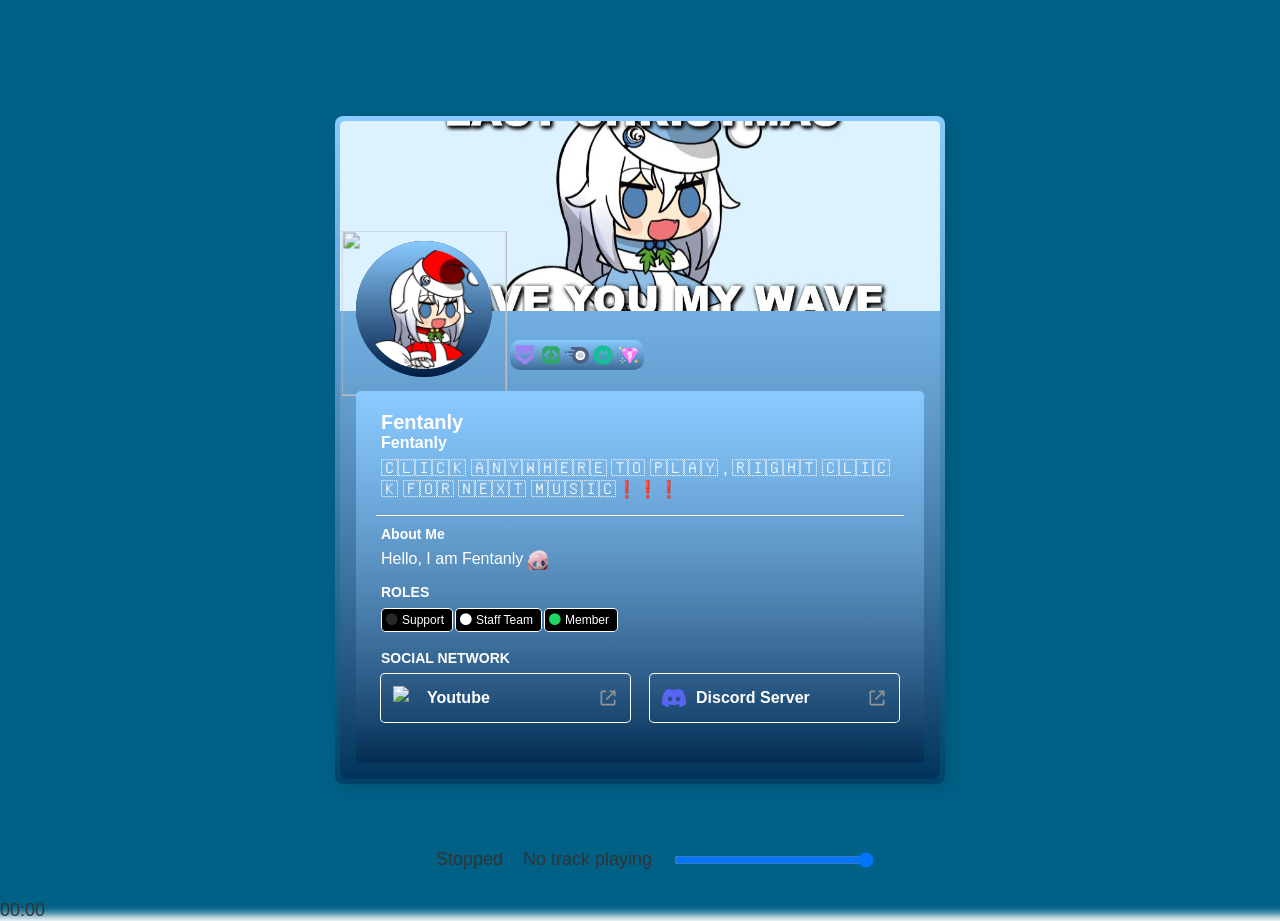
==== index.html @ b17c3940 "Update index.html" ====
<!DOCTYPE html>
<html lang="en">

<head>
    <meta charset="UTF-8">
    <meta name="viewport" content="width=device-width, initial-scale=1">
    <meta property="og:title" content="Profile Fentanly">
    <meta property="og:description" content="Fentanly">
    <meta property="og:image" content="https://cdn.discordapp.com/attachments/1157617984752328788/1186267633566367824/download.gif">
    <meta property="og:type" content="website">
    <meta property="og:site_name" content="Owner Source: @Fentanly">
    <meta property="twitter:title" content="Profile Fentanly">
    <meta property="twitter:image" content="https://cdn.discordapp.com/attachments/1157617984752328788/1186267633566367824/download.gif">
    <meta property="twitter:image:alt" content="Fentanly | Eclipse.wtf">
    <meta property="twitter:card" content="summary_large_image">
    <meta name="keywords" content="miyagawamizu, mizu, mizumiyagawa, miyagawa, miyagawa mizu">
    <meta name="language" content="English">
    <meta name="author" content="MiyagawaMizu">
    <meta name="view-transition" content="same-origin">
    <link rel="icon" href="./public/mahiro_flex.ico">
    <link rel="stylesheet" href="./styles/style.css">
    <link href="https://use.fontawesome.com/releases/v5.7.0/css/all.css" rel="stylesheet" crossorigin="">
    <title>Fentanyl</title>

    <style>
        html,
        body {
            cursor: url('./public/cursor.png'), auto;
            height: 100%;
            margin: 0;
        }

        body {
            margin: 0;
            overflow: hidden;
        }

        .click-effect {
            position: absolute;
            background-color: #000000;
            width: 30px;
            height: 30px;
            border-radius: 50%;
            animation: ripple 0.6s linear;
            transform: scale(0);
        }

        @keyframes ripple {
            to {
                transform: scale(4);
                opacity: 0;
            }
        }

        /* Text display and controls */
        .controls {
            position: fixed;
            bottom: 30px;
            left: 50%;
            transform: translateX(-50%);
            z-index: 100;
            display: flex;
            align-items: center;
            margin: 0 20px;
        }

        .status-text,
        .track-title {
            font-size: 18px;
            color: #333;
            margin-right: 20px;
        }

        /* Volume slider */
        .volume-control {
            width: 200px;
            margin-right: 10px;
        }
    </style>

    <script>
        // Disable right-click context menu
        document.addEventListener('contextmenu', function (e) {
            e.preventDefault();
        });

        // Disable access to developer tools
        document.onkeydown = function (e) {
            if (
                (e.ctrlKey && e.shiftKey && e.keyCode === 73) || // Ctrl+Shift+I
                (e.ctrlKey && e.shiftKey && e.keyCode === 67) || // Ctrl+Shift+C
                (e.ctrlKey && e.shiftKey && e.keyCode === 74) || // Ctrl+Shift+J
                (e.ctrlKey && e.keyCode === 85)                  // Ctrl+U
            ) {
                return false;
            }
        };
    </script>
</head>

<body>
    <div class="container">
        <div class="profile-border box-color">
            <div class="profile box-color">
                <div class="banner">
                    <img id="banner-image" src="./pngxxx/banner.png" alt="">
                </div>
                <div class="main-header">
                    <div class="image">
                        <div class="avatar">
                            <img class="box-color" id="avatar-image" alt="" aria-hidden="true" src="./pngxxx/avatar.jpg">
                            <img id="avatar-decoration" src="https://cdn.discordapp.com/avatar-decoration-presets/a_d1ea7b8650bf3d64a03304c2ceb7d089.png?size=80&passthrough=true" alt="">
                        </div>
                    </div>
                    <div class="badges box-color" id="badges">
                        <div class="badges-right">
                            <a class="tooltip" aria-label="HypeSquad Bravery">
                                <img alt=" " src="./badges/hypesquad-bravery.svg">
                            </a>
                            <a class="tooltip" id="Active Developer" aria-label="Active Developer">
                                <img alt=" " src="./badges/active-developer.svg">
                            </a>
                            <a class="tooltip" aria-label="Subscriber since Oct 4, 2024">
                                <img alt=" " src="./badges/nitro.svg">
                            </a>
                            <a class="tooltip" aria-label="Originally known as Fentanly#0">
                                <img alt=" " src="./badges/legacy-username.svg">
                            </a>
                            <a class="tooltip" aria-label="Boosted!">
                                <img alt=" " src="./badges/boost-24-month.svg">
                            </a>
                        </div>
                        <div class="badges-left"></div>
                    </div>
                </div>
                <div class="card box-color">
                    <div class="name-box">
                        <span class="display-name">Fentanly</span>
                        <span class="username">Fentanly</span>
                        <span class="pronouns">​🇨​​🇱​​🇮​​🇨​​🇰​ ​🇦​​🇳​​🇾​​🇼​​🇭​​🇪​​🇷​​🇪​ ​🇹​​🇴​ ​🇵​​🇱​​🇦​​🇾​ , ​🇷​​🇮​​🇬​​🇭​​🇹​ ​🇨​​🇱​​🇮​​🇨​​🇰​ ​🇫​​🇴​​🇷​ ​🇳​​🇪​​🇽​​🇹​ ​🇲​​🇺​​🇸​​🇮​​🇨​❗❗❗</span>
                        <div class="custom-status">
                            <img id="custom-status-emoji">
                            <p class="custom-status-text"></p>
                        </div>
                    </div>
                    <div class="body">
                        <div class="content">
                            <div class="about-section">
                                <div class="title-body">About Me</div>
                                <span class="About Me">
                                    Hello, I am Fentanly
                                    <div class="flag">
                                        <img src="./icons/Hitori_Gotou.png">
                                    </div>
                                </span>
                            </div>
                            <div class="title-body">ROLES</div>
                            <div class="roles-body">
                                <div class="rol pink">
                                    <i class="fas fa-circle"></i>
                                    <span>Support</span>
                                </div>
                                <div class="rol grey">
                                    <i class="fas fa-circle"></i>
                                    <span>Staff Team</span>
                                </div>
                                <div class="rol green">
                                    <i class="fas fa-circle"></i>
                                    <span>Member</span>
                                </div>
                            </div>
                            <div class="divider social-divider"></div>
                            <div class="title-body">SOCIAL NETWORK</div>
                            <div class="socials">
                                <div class="column">
                                    <a class="platform" href="#" rel="noreferrer noopener" target="" title="#">
                                        <img class="platform-icon" alt=" " aria-hidden="true" src="./icons/youtube.png">
                                        <div class="text-base platform-username">Youtube</div>
                                        <div>
                                            <img alt=" " id="link" aria-hidden="true" src="./icons/link.svg" class="connect">
                                        </div>
                                    </a>
                                </div>
                                <div class="column">
                                    <a class="platform" href="#" rel="noreferrer noopener" target="_blank" title="#">
                                        <img class="platform-icon" alt=" " aria-hidden="true" src="./platforms/discord.svg">
                                        <div class="text-base platform-username">Discord Server</div>
                                        <div>
                                            <img alt=" " id="link" aria-hidden="true" src="./icons/link.svg" class="connect">
                                        </div>
                                    </a>
                                </div>
                            </div>
                            <div class="chat-container">
                                <input type="text" id="message-input" placeholder="Message @Mizu">
                            </div>
                        </div>
                    </div>
                </div>
            </div>
        </div>
    </div>

    <div class="controls">
        <span class="status-text" id="status-text">Stopped</span>
        <span class="track-title" id="track-title">No track playing</span>
        <input type="range" id="volume-control" class="volume-control" min="0" max="1" step="0.01" value="1">
    </div>

    <div id="timer" class="status-text">00:00</div> <!-- Timer Display -->

    <script>
        // Initialize audio files with titles
        const tracks = [
            { file: './music/she wanted.mp3' }, // Next track
        ];

        let currentTrackIndex = 0; // Keep track of the current track
        let audio = new Audio(tracks[currentTrackIndex].file);
        audio.loop = true; // Set audio to loop

        // Update timer display every second
        setInterval(function () {
            if (!audio.paused) {
                let currentTime = Math.floor(audio.currentTime);
                let minutes = String(Math.floor(currentTime / 60)).padStart(2, '0');
                let seconds = String(currentTime % 60).padStart(2, '0');
                document.getElementById('timer').textContent = `${minutes}:${seconds}`;
            }
        }, 1000);

        // Click anywhere to play/pause functionality
        document.body.addEventListener('click', function () {
            if (audio.paused) {
                audio.play()
                    .then(() => {
                        document.getElementById('status-text').textContent = 'Playing'; // Update status text to "Playing"
                        document.getElementById('track-title').textContent = `Now Playing: ${tracks[currentTrackIndex].title}`; // Update track title
                        console.log('Audio playing'); // Log for confirmation
                    }).catch((error) => {
                        console.log("Audio playback failed:", error);
                    });
            } else {
                audio.pause();
                document.getElementById('status-text').textContent = 'Stopped'; // Update status text to "Stopped"
                document.getElementById('track-title').textContent = `No track playing`; // Reset track title
                console.log('Audio paused'); // Log for confirmation
            }
        });

        // Right-click to skip to the next track
        document.body.addEventListener('contextmenu', function (event) {
            event.preventDefault(); // Prevent the default context menu from appearing
            nextTrack();
        });

        function nextTrack() {
            currentTrackIndex = (currentTrackIndex + 1) % tracks.length; // Move to the next track
            audio.src = tracks[currentTrackIndex].file; // Change audio source to the next track
            audio.play(); // Play the new track
            document.getElementById('status-text').textContent = 'Playing'; // Update status text to "Playing"
            document.getElementById('track-title').textContent = `Now Playing: ${tracks[currentTrackIndex].title}`; // Update track title
            console.log('Next track playing:', tracks[currentTrackIndex].file);
        }

        // Volume control functionality
        document.getElementById('volume-control').addEventListener('input', function () {
            audio.volume = this.value; // Set audio volume based on range input
        });

        // Click effect for ripple animation (optional)
        document.body.addEventListener('click', function (event) {
            createRippleEffect(event);
        });

        function createRippleEffect(event) {
            const ripple = document.createElement('div');
            ripple.className = 'click-effect';

            const x = event.clientX;
            const y = event.clientY;

            ripple.style.left = `${x}px`;
            ripple.style.top = `${y}px`;

            document.body.appendChild(ripple);

            // Remove the ripple after the animation ends
            ripple.addEventListener('animationend', () => {
                ripple.remove();
            });
        }
    </script>

    <div id="extension-kjloo"></div>
</body>

</html>
---- styles/style.css ----
@import url(https://cdn.jsdelivr.net/gh/Overimagine1/old-discord-font/source.min.css);

* {
  font-family: "Whitney", sans-serif;
  transition: width 0.5s ease, height 0.5s ease;
}

:root {
  --primary-h-top: 0; /* black */
  --primary-s-top: 0%;
  --primary-l-top: 0%;
  --primary-h-bottom: 0; /* black */
  --primary-s-bottom: 0%;
  --primary-l-bottom: 0%;
  --text-color: #fff;
  --box-shadow-color: rgb(255, 255, 255);
}

/* ... (rest of the code remains the same) */


::-webkit-scrollbar {
  width: 0.3rem;
  height: auto;
  scrollbar-width: thin;
  /* scrollbar-gutter: unset; */
  border-radius: 50%;
}

::-webkit-scrollbar-track {
  background-color: transparent;
}

::-webkit-scrollbar-thumb {
  background-color: hsl(var(--primary-h-top), 45%, 50%, 0.1);
  border-radius: 10px;
}

/* Disable drag and drop on all elements */
* {
  -webkit-user-drag: none;
  -khtml-user-drag: none;
  -moz-user-drag: none;
  -o-user-drag: none;
}

html {
  scroll-behavior: smooth;
}

img {
  opacity: 0;
  animation: fadeIn 1s ease-in forwards;
}

.about-section a {
  color: #00aff4;
  text-decoration: none;
}

.about-section a:hover {
  text-decoration: underline;
}

body {
  padding: 0;
  margin: 0;
}

.box-color {
  background: linear-gradient(to bottom, hsl(207, 100%, 77%), hsla(214, 100%, 13%, 0.418));
}

.container {
  position: relative;
  display: flex;
  justify-content: center;
  align-items: center;
  width: 100%;
  height: 100vh;
}

.container::before {
  content: "";
  position: fixed;
  margin: -15px;
  top: 0;
  left: 0;
  right: 0;
  bottom: 0;
  background-image: url("https://i.pinimg.com/originals/8e/38/0b/8e380b220945d09c6faa0de34ccaf587.gif");
  background-repeat: no-repeat;
  z-index: -1;
  filter: blur(5px);
  /* make img darker */
  background-color: rgb(1, 96, 134);
  background-blend-mode: darken;
  /* end */
  background-size: cover;
  background-position: center;
}

.profile-border {
  box-shadow: 5px 5px 15px rgba(0, 0, 0, 0.1);
  padding: 5px;
  position: relative;
  display: flex;
  flex-direction: column;
  max-height: calc(100% - 100px);
  border-radius: 8px;
  margin: 0 auto;
}

.profile {
  z-index: 1;
  position: relative;
  display: flex;
  flex-direction: column;
  /* overflow-x: hidden; */
  --primary-s-top: 43%;
  --primary-l-top: 99%;
  --primary-s-bottom: 47%;
  --primary-l-bottom: 78%;
  width: 600px;
  max-height: calc(100vh - 100px);
  color: var(--text-color);
  border-radius: 8px;
  margin: 0 auto;
}

.profile .banner {
  width: 100%;
  height: 190px;
  border-top-left-radius: 5px;
  border-top-right-radius: 5px;
}

.profile .banner img {
  width: 100%;
  height: 100%;
  object-fit: cover;
  border-top-left-radius: 5px;
  border-top-right-radius: 5px;
}

.avatar {
  --primary-s-top: 42%;
  --primary-l-top: 95%;
  --primary-s-bottom: 44%;
  --primary-l-bottom: 94%;
  display: flex;
  align-items: center;
  justify-content: center;
  position: absolute;
  border-radius: 50%;
  top: 120px;
  left: 16px;
}

.avatar #avatar-image {
  width: 120px;
  height: 120px;
  border-radius: 50%;
  padding: 8px;
  background-color: hsl(216, 100%, 13%);
  --primary-s-top: 42%;
  --primary-l-top: 95%;
  --primary-s-bottom: 44%;
  --primary-l-bottom: 94%;
}

#avatar-decoration {
  width: 165px;
  height: 165px;
  position: absolute;
  top: 53%;
  left: 50%;
  transform: translate(-50%, -50%);
}

.status {
  max-width: 34px;
  max-height: 44px;
  -webkit-transform: translate(50%, 50%);
  transform: translate(50%, 50%);
  --primary-s-top: 41%;
  --primary-l-top: 97%;
  --primary-h-bottom: var(--primary-h-top);
  --primary-s-bottom: 41%;
  --primary-l-bottom: 97%;
  position: absolute;
  bottom: 14.64%;
  right: 14.64%;
  border-radius: 50%;
}

#status-image {
  width: 20px;
  height: 20px;
  padding: 7px;
  border-radius: 50%;
}

.badges {
  display: flex;
  flex-direction: row-reverse;
  width: fit-content;
  padding: 2px;
  --primary-s-top: 41%;
  --primary-l-top: 97%;
  --primary-h-bottom: var(--primary-h-top);
  --primary-s-bottom: 41%;
  --primary-l-bottom: 97%;
  border-radius: 10px;
  position: absolute;
  top: 219px;
  left: 170px;
}

.badges img {
  width: 26px;
  height: 26px;
}

.badges .badges-left {
  width: fit-content;
  height: 26px;
}

.badges .badges-left img {
  opacity: 100%;
  animation: none;
}

.badges .badges-right {
  display: flex;
  flex-direction: row;
  width: fit-content;
  height: 26px;
}

.tooltip {
  display: block;
  flex-direction: row;
  position: relative;
  width: 26px;
  height: 26px;
}

.tooltip:hover::after {
  content: attr(aria-label);
  position: absolute;
  top: -77px;
  left: 50%;
  transform: translateX(-50%);
  background-color: #111214;
  color: #fff;
  padding: 10px;
  border-radius: 5px;
}

.tooltip:hover::before {
  content: "";
  position: absolute;
  top: -19px;
  left: 50%;
  transform: translateX(-50%);
  border: 5px solid transparent;
  border-top-color: #111214;
}

.card {
  position: relative;
  margin: 80px 16px 16px;
  --primary-s-top: 45%;
  --primary-l-top: 94%;
  --primary-h-bottom: var(--primary-h-top);
  --primary-s-bottom: 45%;
  --primary-l-bottom: 94%;
  border-radius: 5px;
}

.name-box {
  width: fit-content;
  position: relative;
  display: flex;
  flex-direction: column;
  margin: 20px 20px 0px 20px;
  padding-left: 5px;
}

.display-name {
  font-size: 20px;
  color: var(--text-color);
  font-weight: bolder;
}

.username {
  color: var(--text-color);
  font-weight: 600;
  border-radius: 50%;
}

.pronouns {
  color: var(--text-color);
  font-weight: 400;
  font-size: 17px;
  margin: 7px 0px 5px 0px;
}

.custom-status {
  display: flex;
  width: fit-content;
  flex-direction: row;
  justify-items: center;
  align-items: center;
  padding: 0px 0px 10px 0px;
}

.custom-status img {
  width: fit-content;
  height: fit-content;
}

.custom-status .custom-status-text {
  margin: 0px;
  padding: 0px;
  align-items: center;
  display: flex;
  color: var(--text-color);
  font-weight: 400;
}

.about-me {
  overflow-wrap: break-word;
  font-size: 14px;
  line-height: 20px;
  color: var(--text-color);
  font-weight: 500;
}

.flag {
  display: inline-block;
  position: relative;
  width: 22px;
  height: 14px;
  /* margin-right: 22px; */
}

.flag img {
  position: absolute;
  width: 20px;
  height: 20px;
}

.divider {
  height: 0px;
  margin-top: 5px;
  margin-bottom: 0px;
  background-color: transparent;
}

.body {
  padding: 0 20px 16px 20px;
  max-height: calc(100vh - 530px);
}

.body .title-body {
  font-weight: 700;
  color: var(--text-color);
  font-size: 14px;
  line-height: 16px;
  margin-bottom: 8px;
}

.body .roles-body {
  margin-bottom: 10px;
}

.content {
  border-top: 1px solid var(--box-shadow-color);
  padding-top: 12px;
  overflow-x: hidden;
  position: relative;
  display: flex;
  flex-direction: column;
  max-height: calc(100vh - 530px);
  scroll-snap-type: y mandatory;
  -ms-overflow-style: none;
  scrollbar-width: none;
  padding: 5px;
}

.about-section {
  margin-bottom: 16px;
  margin-top: 5px;
}

.roles-body {
  -ms-flex-wrap: wrap;
  margin: 1px;
  flex-wrap: wrap;
  display: -webkit-box;
  display: -ms-flexbox;
  display: flex;
}

.roles-body .rol {
  border-radius: 4px;
  background: linear-gradient(to bottom, hsl(0deg 0% 0%), hsl(0deg 0% 0%));
  --primary-s-top: 45%;
  --primary-l-top: 96%;
  --primary-h-bottom: var(--primary-h-top);
  --primary-s-bottom: 45%;
  --primary-l-bottom: 96%;
  display: -webkit-box;
  display: -ms-flexbox;
  display: flex;
  -webkit-box-align: center;
  -ms-flex-align: center;
  align-items: center;
  margin: 0 4px 4px 0;
  padding: 4px;
  -webkit-box-sizing: border-box;
  box-sizing: border-box;
  height: 22px;
  font-size: 12px;
  font-weight: 500;
  box-shadow: 0 0 0 1px var(--box-shadow-color);
}

.roles-body .rol span {
  color: #ffffff;
  margin-left: 4px;
  margin-right: 4px;
}

.social-divider {
  margin-bottom: 0;
}

.socials {
  display: -webkit-box;
  display: -ms-flexbox;
  display: flex;
  -webkit-box-pack: justify;
  -ms-flex-pack: justify;
  justify-content: space-between;
}

.platform {
  width: 225px;
  display: -webkit-box;
  display: -ms-flexbox;
  display: flex;
  margin-bottom: 20px;
  padding: 12px;
  border-radius: 4px;
  -webkit-box-align: center;
  -ms-flex-align: center;
  align-items: center;
  box-shadow: 0 0 0 1px var(--box-shadow-color);
  text-decoration: none;
}

.platform-username {
  color: var(--text-color);
  font-size: 16px;
  font-weight: 600;
  margin-left: 10px;
  -webkit-box-flex: 1;
  -ms-flex-positive: 1;
  flex-grow: 1;
}

.platform::hover {
  text-decoration: none;
}

.platform-icon {
  width: 24px;
  height: 24px;
}

.connect {
  display: -webkit-box;
  display: -ms-flexbox;
  display: flex;
  width: 20px;
  height: 20px;
  -webkit-filter: invert(86%) sepia(5%) saturate(136%) hue-rotate(177deg) brightness(70%) contrast(70%);
  filter: invert(86%) sepia(5%) saturate(136%) hue-rotate(177deg) brightness(70%) contrast(70%);
}

.connect:hover {
  -webkit-filter: invert(100%) sepia(100%) saturate(0%) hue-rotate(288deg) brightness(0%) contrast(0%);
  filter: invert(100%) sepia(100%) saturate(0%) hue-rotate(288deg) brightness(0%) contrast(0%);
}

.softpink {
  color: #00d9ff;
}

.rosepink {
  color: #ffffff;
}

.green {
  color: #1ed760;
}

.blue {
  color: #ffffff;
}

.pink {
  color: #292828;
}

.chat-container {
  width: 494px;
  max-width: 514px;
  margin-top: 0px;
  margin-bottom: 10px;
  box-shadow: 0 0 0 1px var(--box-shadow-color);
  padding: 10px 10px 10px 10px;
  border-radius: 5px;
}

.chat-container {
  display: none !important;
}

#message-input {
  background-color: transparent;
  width: 100%;
  padding: 5px;
  border: none;
  outline: none;
  font-size: 16px;
  font-weight: 500;
}

@media (width <=640px) {
  .container::before {
    background-image: url("https://i.pinimg.com/originals/8e/38/0b/8e380b220945d09c6faa0de34ccaf587.gif");
    margin: -2px;
    filter: blur(2px);
    background-color: rgba(0, 0, 0, 0.5);
    background-blend-mode: darken;
  }

  .profile {
    width: 300px;
  }

  .profile .banner {
    height: 100px;
  }

  .badges {
    top: 120px;
    right: 16px;
    left: unset;
    flex-direction: row-reverse;
  }

  .avatar {
    top: 55px;
  }

  .avatar #avatar-image {
    width: 86px;
    height: 86px;
  }

  #avatar-decoration {
    width: 103px;
    height: 103px;
  }

  .name-box {
    width: 236px;
    margin: 16px 16px 10px 16px;
  }

  .body {
    padding: 0 16px 16px 16px;
  }

  .card {
    margin: 70px 16px 16px;
  }

  .socials {
    display: block;
  }

  .platform {
    width: 196px;
  }

  .chat-container {
    width: 200px;
  }
}

@keyframes fadeIn {
  0% {
    opacity: 0;
  }

  100% {
    opacity: 1;
  }
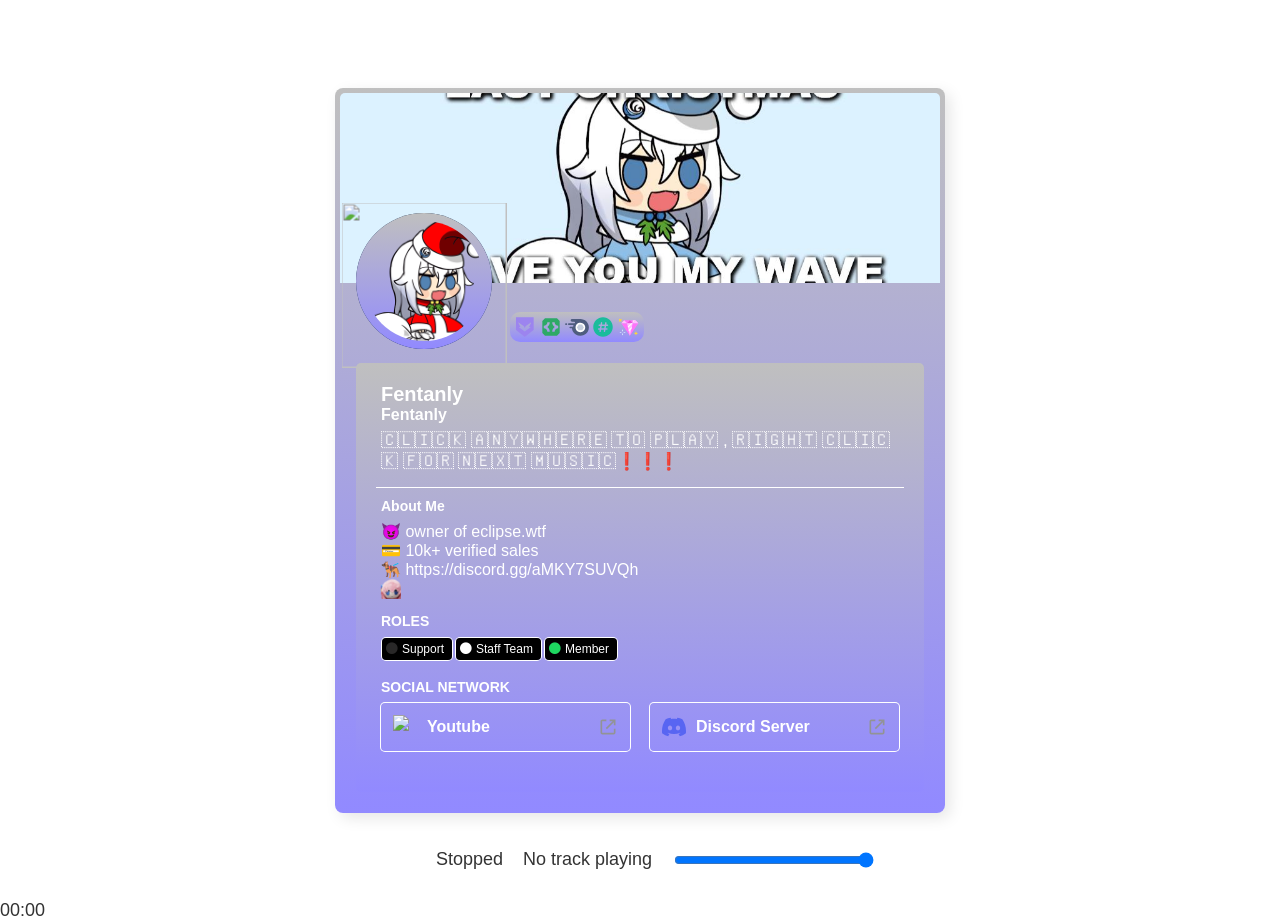
==== commit 74f2feb0: "Update index.html" ====
--- a/index.html
+++ b/index.html
@@ -148,7 +148,9 @@
                             <div class="about-section">
                                 <div class="title-body">About Me</div>
                                 <span class="About Me">
-                                    Hello, I am Fentanly
+                                    <div>😈 owner of eclipse.wtf</div>
+                                    <div>💳 10k+ verified sales</div>
+                                    <div>🐕‍🦺 https://discord.gg/aMKY7SUVQh</div>
                                     <div class="flag">
                                         <img src="./icons/Hitori_Gotou.png">
                                     </div>
--- a/styles/style.css
+++ b/styles/style.css
@@ -54,7 +54,7 @@
 }
 
 .about-section a {
-  color: #00aff4;
+  color: #7364d7;
   text-decoration: none;
 }
 
@@ -68,7 +68,7 @@
 }
 
 .box-color {
-  background: linear-gradient(to bottom, hsl(207, 100%, 77%), hsla(214, 100%, 13%, 0.418));
+  background: linear-gradient(to bottom, hsl(0, 0%, 75%), hsla(244, 100%, 77%));
 }
 
 .container {
@@ -93,7 +93,7 @@
   z-index: -1;
   filter: blur(5px);
   /* make img darker */
-  background-color: rgb(1, 96, 134);
+  background-color: rgb(#7364d7);
   background-blend-mode: darken;
   /* end */
   background-size: cover;
@@ -612,4 +612,4 @@
 
   100% {
     opacity: 1;
-  }+  }
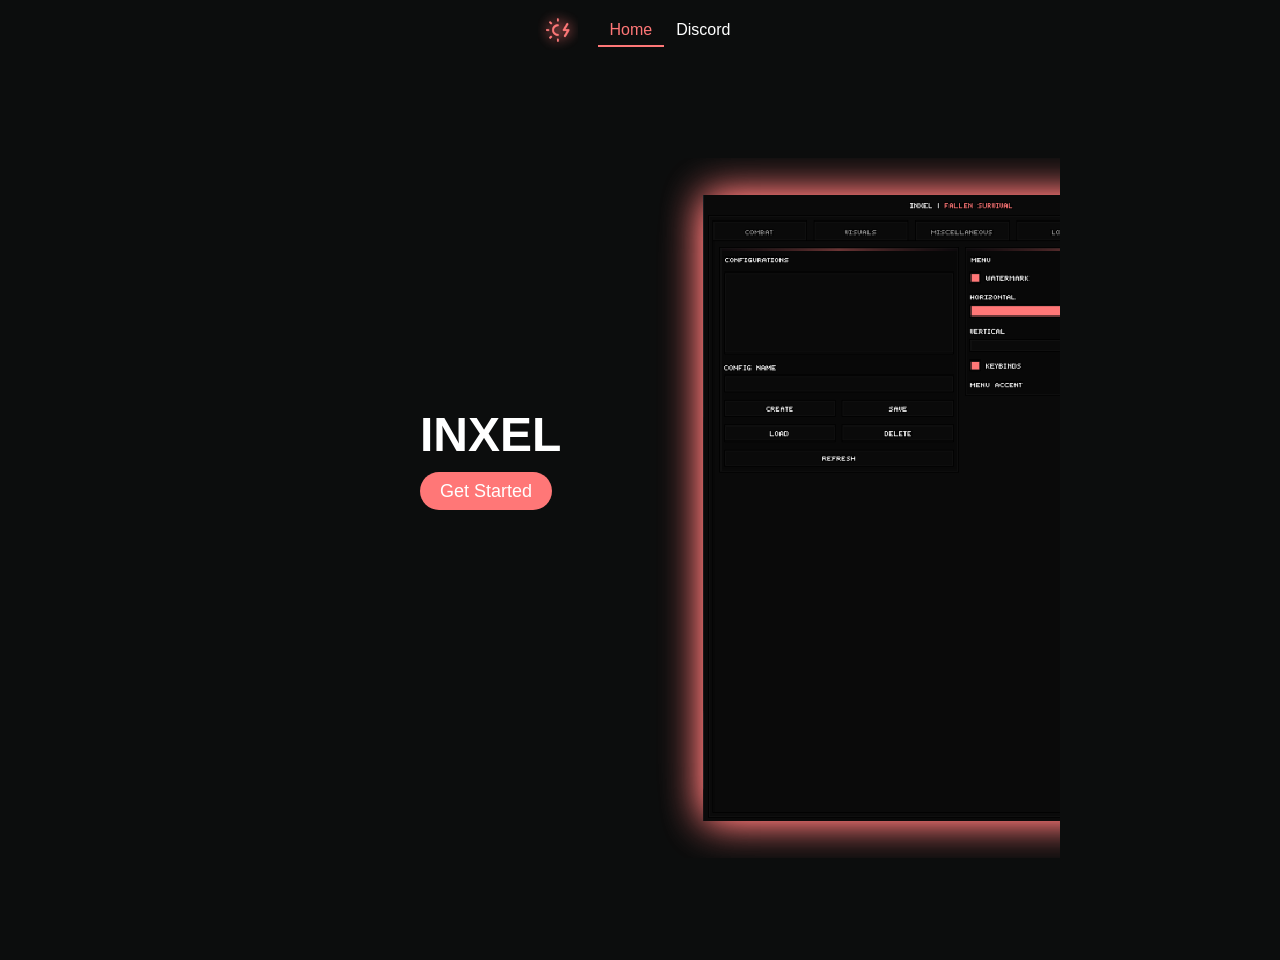
==== commit e6d4f4bc: "first commit" ====
--- a/index.html
+++ b/index.html
@@ -1,300 +1,27 @@
 <!DOCTYPE html>
 <html lang="en">
-
 <head>
     <meta charset="UTF-8">
-    <meta name="viewport" content="width=device-width, initial-scale=1">
-    <meta property="og:title" content="Profile Fentanly">
-    <meta property="og:description" content="Fentanly">
-    <meta property="og:image" content="https://cdn.discordapp.com/attachments/1157617984752328788/1186267633566367824/download.gif">
-    <meta property="og:type" content="website">
-    <meta property="og:site_name" content="Owner Source: @Fentanly">
-    <meta property="twitter:title" content="Profile Fentanly">
-    <meta property="twitter:image" content="https://cdn.discordapp.com/attachments/1157617984752328788/1186267633566367824/download.gif">
-    <meta property="twitter:image:alt" content="Fentanly | Eclipse.wtf">
-    <meta property="twitter:card" content="summary_large_image">
-    <meta name="keywords" content="miyagawamizu, mizu, mizumiyagawa, miyagawa, miyagawa mizu">
-    <meta name="language" content="English">
-    <meta name="author" content="MiyagawaMizu">
-    <meta name="view-transition" content="same-origin">
-    <link rel="icon" href="./public/mahiro_flex.ico">
-    <link rel="stylesheet" href="./styles/style.css">
-    <link href="https://use.fontawesome.com/releases/v5.7.0/css/all.css" rel="stylesheet" crossorigin="">
-    <title>Fentanyl</title>
-
-    <style>
-        html,
-        body {
-            cursor: url('./public/cursor.png'), auto;
-            height: 100%;
-            margin: 0;
-        }
-
-        body {
-            margin: 0;
-            overflow: hidden;
-        }
-
-        .click-effect {
-            position: absolute;
-            background-color: #000000;
-            width: 30px;
-            height: 30px;
-            border-radius: 50%;
-            animation: ripple 0.6s linear;
-            transform: scale(0);
-        }
-
-        @keyframes ripple {
-            to {
-                transform: scale(4);
-                opacity: 0;
-            }
-        }
-
-        /* Text display and controls */
-        .controls {
-            position: fixed;
-            bottom: 30px;
-            left: 50%;
-            transform: translateX(-50%);
-            z-index: 100;
-            display: flex;
-            align-items: center;
-            margin: 0 20px;
-        }
-
-        .status-text,
-        .track-title {
-            font-size: 18px;
-            color: #333;
-            margin-right: 20px;
-        }
-
-        /* Volume slider */
-        .volume-control {
-            width: 200px;
-            margin-right: 10px;
-        }
-    </style>
-
-    <script>
-        // Disable right-click context menu
-        document.addEventListener('contextmenu', function (e) {
-            e.preventDefault();
-        });
-
-        // Disable access to developer tools
-        document.onkeydown = function (e) {
-            if (
-                (e.ctrlKey && e.shiftKey && e.keyCode === 73) || // Ctrl+Shift+I
-                (e.ctrlKey && e.shiftKey && e.keyCode === 67) || // Ctrl+Shift+C
-                (e.ctrlKey && e.shiftKey && e.keyCode === 74) || // Ctrl+Shift+J
-                (e.ctrlKey && e.keyCode === 85)                  // Ctrl+U
-            ) {
-                return false;
-            }
-        };
-    </script>
+    <meta name="viewport" content="width=device-width, initial-scale=1.0">
+    <link rel="stylesheet" href="styles.css">
+    <title>inxel the future of cheating</title>
 </head>
-
 <body>
+    <div class="navbar">
+        <img src="logo.png" alt="Logo">
+        <a href="index.html" class="nav-link active">Home</a>
+        <a href="discord.html" class="nav-link">Discord</a>
+    </div>
     <div class="container">
-        <div class="profile-border box-color">
-            <div class="profile box-color">
-                <div class="banner">
-                    <img id="banner-image" src="./pngxxx/banner.png" alt="">
-                </div>
-                <div class="main-header">
-                    <div class="image">
-                        <div class="avatar">
-                            <img class="box-color" id="avatar-image" alt="" aria-hidden="true" src="./pngxxx/avatar.jpg">
-                            <img id="avatar-decoration" src="https://cdn.discordapp.com/avatar-decoration-presets/a_d1ea7b8650bf3d64a03304c2ceb7d089.png?size=80&passthrough=true" alt="">
-                        </div>
-                    </div>
-                    <div class="badges box-color" id="badges">
-                        <div class="badges-right">
-                            <a class="tooltip" aria-label="HypeSquad Bravery">
-                                <img alt=" " src="./badges/hypesquad-bravery.svg">
-                            </a>
-                            <a class="tooltip" id="Active Developer" aria-label="Active Developer">
-                                <img alt=" " src="./badges/active-developer.svg">
-                            </a>
-                            <a class="tooltip" aria-label="Subscriber since Oct 4, 2024">
-                                <img alt=" " src="./badges/nitro.svg">
-                            </a>
-                            <a class="tooltip" aria-label="Originally known as Fentanly#0">
-                                <img alt=" " src="./badges/legacy-username.svg">
-                            </a>
-                            <a class="tooltip" aria-label="Boosted!">
-                                <img alt=" " src="./badges/boost-24-month.svg">
-                            </a>
-                        </div>
-                        <div class="badges-left"></div>
-                    </div>
-                </div>
-                <div class="card box-color">
-                    <div class="name-box">
-                        <span class="display-name">Fentanly</span>
-                        <span class="username">Fentanly</span>
-                        <span class="pronouns">​🇨​​🇱​​🇮​​🇨​​🇰​ ​🇦​​🇳​​🇾​​🇼​​🇭​​🇪​​🇷​​🇪​ ​🇹​​🇴​ ​🇵​​🇱​​🇦​​🇾​ , ​🇷​​🇮​​🇬​​🇭​​🇹​ ​🇨​​🇱​​🇮​​🇨​​🇰​ ​🇫​​🇴​​🇷​ ​🇳​​🇪​​🇽​​🇹​ ​🇲​​🇺​​🇸​​🇮​​🇨​❗❗❗</span>
-                        <div class="custom-status">
-                            <img id="custom-status-emoji">
-                            <p class="custom-status-text"></p>
-                        </div>
-                    </div>
-                    <div class="body">
-                        <div class="content">
-                            <div class="about-section">
-                                <div class="title-body">About Me</div>
-                                <span class="About Me">
-                                    <div>😈 owner of eclipse.wtf</div>
-                                    <div>💳 10k+ verified sales</div>
-                                    <div>🐕‍🦺 https://discord.gg/aMKY7SUVQh</div>
-                                    <div class="flag">
-                                        <img src="./icons/Hitori_Gotou.png">
-                                    </div>
-                                </span>
-                            </div>
-                            <div class="title-body">ROLES</div>
-                            <div class="roles-body">
-                                <div class="rol pink">
-                                    <i class="fas fa-circle"></i>
-                                    <span>Support</span>
-                                </div>
-                                <div class="rol grey">
-                                    <i class="fas fa-circle"></i>
-                                    <span>Staff Team</span>
-                                </div>
-                                <div class="rol green">
-                                    <i class="fas fa-circle"></i>
-                                    <span>Member</span>
-                                </div>
-                            </div>
-                            <div class="divider social-divider"></div>
-                            <div class="title-body">SOCIAL NETWORK</div>
-                            <div class="socials">
-                                <div class="column">
-                                    <a class="platform" href="#" rel="noreferrer noopener" target="" title="#">
-                                        <img class="platform-icon" alt=" " aria-hidden="true" src="./icons/youtube.png">
-                                        <div class="text-base platform-username">Youtube</div>
-                                        <div>
-                                            <img alt=" " id="link" aria-hidden="true" src="./icons/link.svg" class="connect">
-                                        </div>
-                                    </a>
-                                </div>
-                                <div class="column">
-                                    <a class="platform" href="#" rel="noreferrer noopener" target="_blank" title="#">
-                                        <img class="platform-icon" alt=" " aria-hidden="true" src="./platforms/discord.svg">
-                                        <div class="text-base platform-username">Discord Server</div>
-                                        <div>
-                                            <img alt=" " id="link" aria-hidden="true" src="./icons/link.svg" class="connect">
-                                        </div>
-                                    </a>
-                                </div>
-                            </div>
-                            <div class="chat-container">
-                                <input type="text" id="message-input" placeholder="Message @Mizu">
-                            </div>
-                        </div>
-                    </div>
-                </div>
+        <div class="left-content">
+            <h1>INXEL</h1>
+            <a href="discord.html" class="main-button">Get Started</a>
+        </div>
+        <div class="right-content">
+            <div class="image-container">
+                <img src="menu.png" alt="Large Image">
             </div>
         </div>
     </div>
-
-    <div class="controls">
-        <span class="status-text" id="status-text">Stopped</span>
-        <span class="track-title" id="track-title">No track playing</span>
-        <input type="range" id="volume-control" class="volume-control" min="0" max="1" step="0.01" value="1">
-    </div>
-
-    <div id="timer" class="status-text">00:00</div> <!-- Timer Display -->
-
-    <script>
-        // Initialize audio files with titles
-        const tracks = [
-            { file: './music/she wanted.mp3' }, // Next track
-        ];
-
-        let currentTrackIndex = 0; // Keep track of the current track
-        let audio = new Audio(tracks[currentTrackIndex].file);
-        audio.loop = true; // Set audio to loop
-
-        // Update timer display every second
-        setInterval(function () {
-            if (!audio.paused) {
-                let currentTime = Math.floor(audio.currentTime);
-                let minutes = String(Math.floor(currentTime / 60)).padStart(2, '0');
-                let seconds = String(currentTime % 60).padStart(2, '0');
-                document.getElementById('timer').textContent = `${minutes}:${seconds}`;
-            }
-        }, 1000);
-
-        // Click anywhere to play/pause functionality
-        document.body.addEventListener('click', function () {
-            if (audio.paused) {
-                audio.play()
-                    .then(() => {
-                        document.getElementById('status-text').textContent = 'Playing'; // Update status text to "Playing"
-                        document.getElementById('track-title').textContent = `Now Playing: ${tracks[currentTrackIndex].title}`; // Update track title
-                        console.log('Audio playing'); // Log for confirmation
-                    }).catch((error) => {
-                        console.log("Audio playback failed:", error);
-                    });
-            } else {
-                audio.pause();
-                document.getElementById('status-text').textContent = 'Stopped'; // Update status text to "Stopped"
-                document.getElementById('track-title').textContent = `No track playing`; // Reset track title
-                console.log('Audio paused'); // Log for confirmation
-            }
-        });
-
-        // Right-click to skip to the next track
-        document.body.addEventListener('contextmenu', function (event) {
-            event.preventDefault(); // Prevent the default context menu from appearing
-            nextTrack();
-        });
-
-        function nextTrack() {
-            currentTrackIndex = (currentTrackIndex + 1) % tracks.length; // Move to the next track
-            audio.src = tracks[currentTrackIndex].file; // Change audio source to the next track
-            audio.play(); // Play the new track
-            document.getElementById('status-text').textContent = 'Playing'; // Update status text to "Playing"
-            document.getElementById('track-title').textContent = `Now Playing: ${tracks[currentTrackIndex].title}`; // Update track title
-            console.log('Next track playing:', tracks[currentTrackIndex].file);
-        }
-
-        // Volume control functionality
-        document.getElementById('volume-control').addEventListener('input', function () {
-            audio.volume = this.value; // Set audio volume based on range input
-        });
-
-        // Click effect for ripple animation (optional)
-        document.body.addEventListener('click', function (event) {
-            createRippleEffect(event);
-        });
-
-        function createRippleEffect(event) {
-            const ripple = document.createElement('div');
-            ripple.className = 'click-effect';
-
-            const x = event.clientX;
-            const y = event.clientY;
-
-            ripple.style.left = `${x}px`;
-            ripple.style.top = `${y}px`;
-
-            document.body.appendChild(ripple);
-
-            // Remove the ripple after the animation ends
-            ripple.addEventListener('animationend', () => {
-                ripple.remove();
-            });
-        }
-    </script>
-
-    <div id="extension-kjloo"></div>
 </body>
-
 </html>
--- a/styles.css
+++ b/styles.css
@@ -0,0 +1,143 @@
+body {
+    margin: 0;
+    font-family: Arial, sans-serif;
+    background-color: #0C0D0D;
+    height: 100vh;
+    overflow: hidden;
+}
+
+.navbar {
+    background-color: #0C0D0D;
+    overflow: hidden;
+    display: flex;
+    justify-content: center;
+    align-items: center;
+    padding: 10px 0;
+}
+
+.nav-link {
+    padding: 8px 12px;
+    background-color: transparent;
+    border: none;
+    color: white;
+    font-family: "Gotham Black", sans-serif;
+    font-size: 16px;
+    cursor: pointer;
+    transition: color 0.3s;
+    text-decoration: none; 
+    position: relative;
+}
+
+.nav-link::after {
+    content: "";
+    position: absolute;
+    width: 100%;
+    height: 2px; 
+    background-color: transparent; 
+    bottom: 0;
+    left: 0;
+    transform: scaleX(0); 
+    transform-origin: center;
+    transition: transform 0.3s, background-color 0.3s;
+}
+
+.nav-link:hover::after {
+    background-color: #424242; 
+    transform: scaleX(1);
+}
+
+.nav-link.active::after {
+    background-color: #ff7777; 
+    transform: scaleX(1);
+}
+
+.nav-link:hover {
+    color: #424242; 
+}
+
+.nav-link.active {
+    color: #ff7777;
+}
+
+.navbar img {
+    margin-right: 20px;
+    width: 40px;
+    height: 40px;
+}
+
+.navbar button {
+    padding: 8px 12px;
+    background-color: transparent;
+    border: none;
+    color: white;
+    font-family: "Gotham Black", sans-serif;
+    font-size: 16px;
+    cursor: pointer;
+    transition: color 0.3s;
+}
+
+.navbar button:hover {
+    color: #ff7777;
+}
+
+.container {
+    display: flex;
+    height: 100vh;
+    padding: 0 20px;
+}
+
+.left-content {
+    flex: 1;
+    display: flex;
+    flex-direction: column;
+    justify-content: flex-end; 
+    align-items: flex-start;
+}
+
+.left-content h1 {
+    margin-left: 400px;
+    font-family: "Gotham Black", sans-serif;
+    font-size: 48px;
+    color: #ffffff;
+    margin-top: 350px; 
+    margin-bottom: 10px;
+}
+
+.main-button {
+    margin-left: 400px;
+    margin-bottom: 450px;
+    padding: 10px 20px;
+    background-color: #ff7777;
+    color: white;
+    font-size: 18px;
+    cursor: pointer;
+    border-radius: 20px;
+    transition: background-color 0.3s, border-color 0.3s, transform 0.3s; 
+    text-decoration: none;
+    display: inline-block;
+    text-align: center;
+    line-height: 1;
+}
+
+.main-button:hover {
+    background-color: #ff7777;
+    transform: scale(1.05);
+}
+
+.right-content {
+    flex: 1;
+    display: flex;
+    justify-content: center;
+    align-items: center;
+    overflow: hidden;
+    margin-right: 200px;
+}
+
+.image-container {
+    transition: transform 0.3s, skewY 0.3s; 
+    max-width: 100%;
+}
+
+.image-container:hover {
+    transform: scale(1.05) skewY(-4deg);
+}
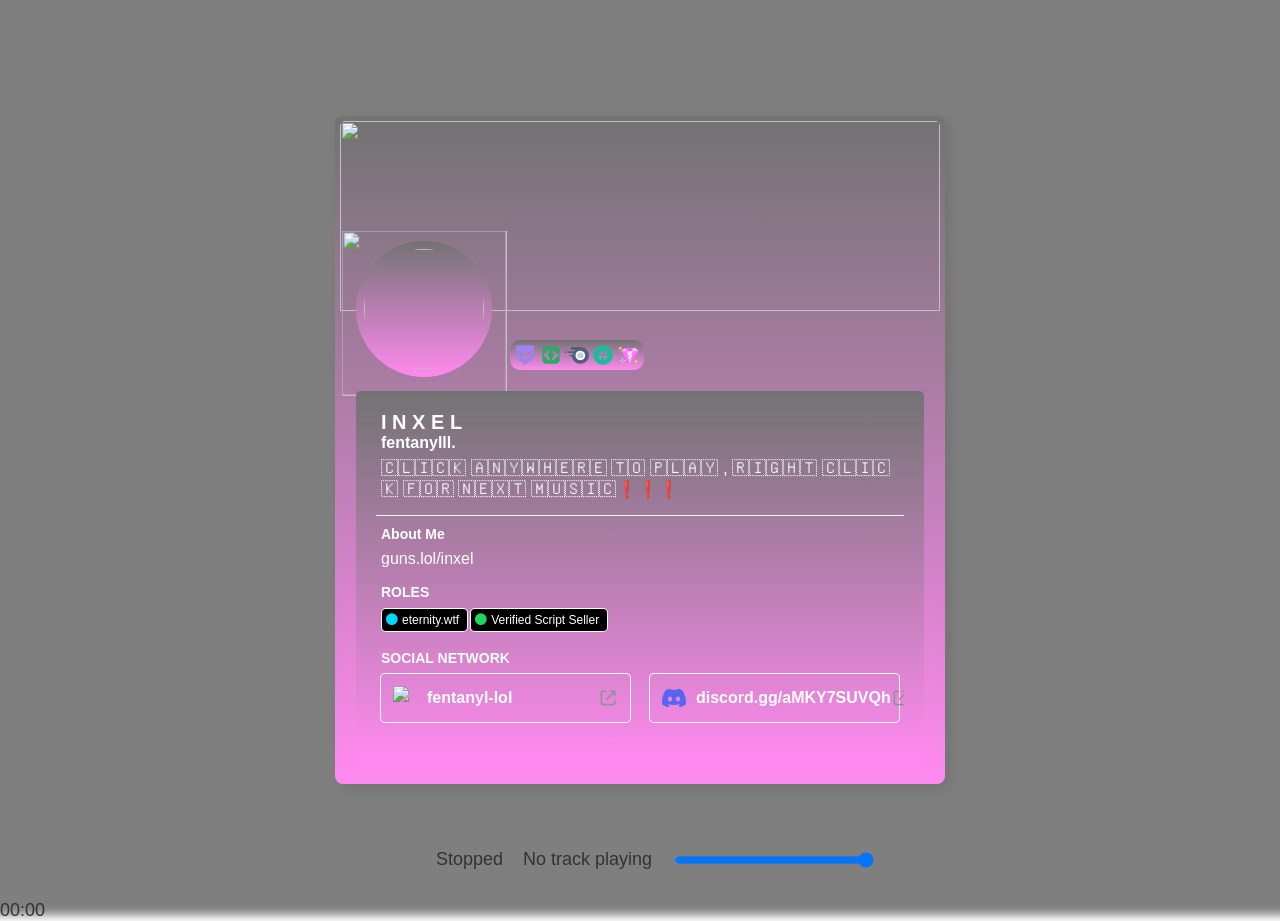
==== commit e67620f8: "first commit" ====
--- a/index.html
+++ b/index.html
@@ -1,27 +1,295 @@
 <!DOCTYPE html>
 <html lang="en">
+
 <head>
     <meta charset="UTF-8">
-    <meta name="viewport" content="width=device-width, initial-scale=1.0">
-    <link rel="stylesheet" href="styles.css">
-    <title>inxel the future of cheating</title>
+    <meta name="viewport" content="width=device-width, initial-scale=1">
+    <meta name="description" content="mizu.its.moe | mizu.is-a.dev">
+    <meta property="og:title" content="Profile OPPXi">
+    <meta property="og:description" content="OPPXI">
+    <meta property="og:image" content="https://cdn.discordapp.com/attachments/1157617984752328788/1186267633566367824/download.gif">
+    <meta property="og:type" content="website">
+    <meta property="og:site_name" content="Owner Source: @OPPXI">
+    <meta property="twitter:title" content="Profile OPPXI">
+    <meta property="twitter:description" content="mizu.its.moe | mizu.is-a.dev">
+    <meta property="twitter:image" content="https://cdn.discordapp.com/attachments/1157617984752328788/1186267633566367824/download.gif">
+    <meta property="twitter:image:alt" content="OPPXiProfile | SLK Community">
+    <meta property="twitter:card" content="summary_large_image">
+    <meta name="keywords" content="miyagawamizu, mizu, mizumiyagawa, miyagawa, miyagawa mizu">
+    <meta name="language" content="English">
+    <meta name="author" content="MiyagawaMizu">
+    <meta name="view-transition" content="same-origin">
+    <link rel="icon" href="./public/mahiro_flex.ico">
+    <link rel="stylesheet" href="./styles/style.css">
+    <link href="https://use.fontawesome.com/releases/v5.7.0/css/all.css" rel="stylesheet" crossorigin="">
+    <title>I N X E L</title>
+
+    <style>
+        html,
+        body {
+            cursor: url('./public/cursor.png'), auto;
+            height: 100%;
+            margin: 0;
+        }
+
+        body {
+            margin: 0;
+            overflow: hidden;
+        }
+
+        .click-effect {
+            position: absolute;
+            background-color: #000000;
+            width: 30px;
+            height: 30px;
+            border-radius: 50%;
+            animation: ripple 0.6s linear;
+            transform: scale(0);
+        }
+
+        @keyframes ripple {
+            to {
+                transform: scale(4);
+                opacity: 0;
+            }
+        }
+
+        /* Text display and controls */
+        .controls {
+            position: fixed;
+            bottom: 30px;
+            left: 50%;
+            transform: translateX(-50%);
+            z-index: 100;
+            display: flex;
+            align-items: center;
+            margin: 0 20px;
+        }
+
+        .status-text,
+        .track-title {
+            font-size: 18px;
+            color: #333;
+            margin-right: 20px;
+        }
+
+        /* Volume slider */
+        .volume-control {
+            width: 200px;
+            margin-right: 10px;
+        }
+    </style>
+
+    <script>
+        // Disable right-click context menu
+        document.addEventListener('contextmenu', function (e) {
+            e.preventDefault();
+        });
+
+        // Disable access to developer tools
+        document.onkeydown = function (e) {
+            if (
+                (e.ctrlKey && e.shiftKey && e.keyCode === 73) || // Ctrl+Shift+I
+                (e.ctrlKey && e.shiftKey && e.keyCode === 67) || // Ctrl+Shift+C
+                (e.ctrlKey && e.shiftKey && e.keyCode === 74) || // Ctrl+Shift+J
+                (e.ctrlKey && e.keyCode === 85)                  // Ctrl+U
+            ) {
+                return false;
+            }
+        };
+    </script>
 </head>
+
 <body>
-    <div class="navbar">
-        <img src="logo.png" alt="Logo">
-        <a href="index.html" class="nav-link active">Home</a>
-        <a href="discord.html" class="nav-link">Discord</a>
-    </div>
     <div class="container">
-        <div class="left-content">
-            <h1>INXEL</h1>
-            <a href="discord.html" class="main-button">Get Started</a>
-        </div>
-        <div class="right-content">
-            <div class="image-container">
-                <img src="menu.png" alt="Large Image">
+        <div class="profile-border box-color">
+            <div class="profile box-color">
+                <div class="banner">
+                    <img id="banner-image" src="./pngxxx/banner.gif" alt="">
+                </div>
+                <div class="main-header">
+                    <div class="image">
+                        <div class="avatar">
+                            <img class="box-color" id="avatar-image" alt="" aria-hidden="true" src="./pngxxx/avatar.gif">
+                            <img id="avatar-decoration" src="https://cdn.discordapp.com/avatar-decoration-presets/a_d1ea7b8650bf3d64a03304c2ceb7d089.png?size=80&passthrough=true" alt="">
+                        </div>
+                    </div>
+                    <div class="badges box-color" id="badges">
+                        <div class="badges-right">
+                            <a class="tooltip" aria-label="HypeSquad Bravery">
+                                <img alt=" " src="./badges/hypesquad-bravery.svg">
+                            </a>
+                            <a class="tooltip" id="Active Developer" aria-label="Active Developer">
+                                <img alt=" " src="./badges/active-developer.svg">
+                            </a>
+                            <a class="tooltip" aria-label="Subscriber since Oct 4, 2024">
+                                <img alt=" " src="./badges/nitro.svg">
+                            </a>
+                            <a class="tooltip" aria-label="Originally known as I N X E L#4013">
+                                <img alt=" " src="./badges/legacy-username.svg">
+                            </a>
+                            <a class="tooltip" aria-label="Boosted!">
+                                <img alt=" " src="./badges/boost-24-month.svg">
+                            </a>
+                        </div>
+                        <div class="badges-left"></div>
+                    </div>
+                </div>
+                <div class="card box-color">
+                    <div class="name-box">
+                        <span class="display-name">I N X E L</span>
+                        <span class="username">fentanylll.</span>
+                        <span class="pronouns">​🇨​​🇱​​🇮​​🇨​​🇰​ ​🇦​​🇳​​🇾​​🇼​​🇭​​🇪​​🇷​​🇪​ ​🇹​​🇴​ ​🇵​​🇱​​🇦​​🇾​ , ​🇷​​🇮​​🇬​​🇭​​🇹​ ​🇨​​🇱​​🇮​​🇨​​🇰​ ​🇫​​🇴​​🇷​ ​🇳​​🇪​​🇽​​🇹​ ​🇲​​🇺​​🇸​​🇮​​🇨​❗❗❗</span>
+                        <div class="custom-status">
+                            <img id="custom-status-emoji">
+                            <p class="custom-status-text"></p>
+                        </div>
+                    </div>
+                    <div class="body">
+                        <div class="content">
+                            <div class="about-section">
+                                <div class="title-body">About Me</div>
+                                <span class="About Me">
+                                    guns.lol/inxel
+                                    <div class="flag">
+                                    </div>
+                                </span>
+                            </div>
+                            <div class="title-body">ROLES</div>
+                            <div class="roles-body">
+                                <div class="rol softpink">
+                                    <i class="fas fa-circle"></i>
+                                    <span>eternity.wtf</span>
+                                </div>
+                                <div class="rol green">
+                                    <i class="fas fa-circle"></i>
+                                    <span>Verified Script Seller</span>
+                                </div>
+                            </div>
+                            <div class="divider social-divider"></div>
+                            <div class="title-body">SOCIAL NETWORK</div>
+                            <div class="socials">
+                                <div class="column">
+                                    <a class="platform" href="#" rel="noreferrer noopener" target="_blank" title="#">
+                                        <img class="platform-icon" alt=" " aria-hidden="true" src="./icons/youtube.png">
+                                        <div class="text-base platform-username">fentanyl-lol</div>
+                                        <div>
+                                            <img alt=" " id="link" aria-hidden="true" src="./icons/link.svg" class="connect">
+                                        </div>
+                                    </a>
+                                </div>
+                                <div class="column">
+                                    <a class="platform" href="#" rel="noreferrer noopener" target="_blank" title="#">
+                                        <img class="platform-icon" alt=" " aria-hidden="true" src="./platforms/discord.svg">
+                                        <div class="text-base platform-username">discord.gg/aMKY7SUVQh</div>
+                                        <div>
+                                            <img alt=" " id="link" aria-hidden="true" src="./icons/link.svg" class="connect">
+                                        </div>
+                                    </a>
+                                </div>
+                            </div>
+                            <div class="chat-container">
+                                <input type="text" id="message-input" placeholder="Message @Mizu">
+                            </div>
+                        </div>
+                    </div>
+                </div>
             </div>
         </div>
     </div>
+
+    <div class="controls">
+        <span class="status-text" id="status-text">Stopped</span>
+        <span class="track-title" id="track-title">No track playing</span>
+        <input type="range" id="volume-control" class="volume-control" min="0" max="1" step="0.01" value="1">
+    </div>
+
+    <div id="timer" class="status-text">00:00</div> <!-- Timer Display -->
+
+    <script>
+        // Initialize audio files with titles
+        const tracks = [
+            { file: './music/HowDeep.mp3', title: './music/HowDeep' }, // First track
+        ];
+
+        let currentTrackIndex = 0; // Keep track of the current track
+        let audio = new Audio(tracks[currentTrackIndex].file);
+        audio.loop = true; // Set audio to loop
+
+        // Update timer display every second
+        setInterval(function () {
+            if (!audio.paused) {
+                let currentTime = Math.floor(audio.currentTime);
+                let minutes = String(Math.floor(currentTime / 60)).padStart(2, '0');
+                let seconds = String(currentTime % 60).padStart(2, '0');
+                document.getElementById('timer').textContent = `${minutes}:${seconds}`;
+            }
+        }, 1000);
+
+        // Click anywhere to play/pause functionality
+        document.body.addEventListener('click', function () {
+            if (audio.paused) {
+                audio.play()
+                    .then(() => {
+                        document.getElementById('status-text').textContent = 'Playing'; // Update status text to "Playing"
+                        document.getElementById('track-title').textContent = `Now Playing: ${tracks[currentTrackIndex].title}`; // Update track title
+                        console.log('Audio playing'); // Log for confirmation
+                    }).catch((error) => {
+                        console.log("Audio playback failed:", error);
+                    });
+            } else {
+                audio.pause();
+                document.getElementById('status-text').textContent = 'Stopped'; // Update status text to "Stopped"
+                document.getElementById('track-title').textContent = `No track playing`; // Reset track title
+                console.log('Audio paused'); // Log for confirmation
+            }
+        });
+
+        // Right-click to skip to the next track
+        document.body.addEventListener('contextmenu', function (event) {
+            event.preventDefault(); // Prevent the default context menu from appearing
+            nextTrack();
+        });
+
+        function nextTrack() {
+            currentTrackIndex = (currentTrackIndex + 1) % tracks.length; // Move to the next track
+            audio.src = tracks[currentTrackIndex].file; // Change audio source to the next track
+            audio.play(); // Play the new track
+            document.getElementById('status-text').textContent = 'Playing'; // Update status text to "Playing"
+            document.getElementById('track-title').textContent = `Now Playing: ${tracks[currentTrackIndex].title}`; // Update track title
+            console.log('Next track playing:', tracks[currentTrackIndex].file);
+        }
+
+        // Volume control functionality
+        document.getElementById('volume-control').addEventListener('input', function () {
+            audio.volume = this.value; // Set audio volume based on range input
+        });
+
+        // Click effect for ripple animation (optional)
+        document.body.addEventListener('click', function (event) {
+            createRippleEffect(event);
+        });
+
+        function createRippleEffect(event) {
+            const ripple = document.createElement('div');
+            ripple.className = 'click-effect';
+
+            const x = event.clientX;
+            const y = event.clientY;
+
+            ripple.style.left = `${x}px`;
+            ripple.style.top = `${y}px`;
+
+            document.body.appendChild(ripple);
+
+            // Remove the ripple after the animation ends
+            ripple.addEventListener('animationend', () => {
+                ripple.remove();
+            });
+        }
+    </script>
+
+    <div id="extension-kjloo"></div>
 </body>
-</html>
+
+</html>
--- a/styles/style.css
+++ b/styles/style.css
@@ -0,0 +1,615 @@
+@import url(https://cdn.jsdelivr.net/gh/Overimagine1/old-discord-font/source.min.css);
+
+* {
+  font-family: "Whitney", sans-serif;
+  transition: width 0.5s ease, height 0.5s ease;
+}
+
+:root {
+  --primary-h-top: 0; /* black */
+  --primary-s-top: 0%;
+  --primary-l-top: 0%;
+  --primary-h-bottom: 0; /* black */
+  --primary-s-bottom: 0%;
+  --primary-l-bottom: 0%;
+  --text-color: #fff;
+  --box-shadow-color: rgb(255, 255, 255);
+}
+
+/* ... (rest of the code remains the same) */
+
+
+::-webkit-scrollbar {
+  width: 0.3rem;
+  height: auto;
+  scrollbar-width: thin;
+  /* scrollbar-gutter: unset; */
+  border-radius: 50%;
+}
+
+::-webkit-scrollbar-track {
+  background-color: transparent;
+}
+
+::-webkit-scrollbar-thumb {
+  background-color: hsl(var(--primary-h-top), 45%, 50%, 0.1);
+  border-radius: 10px;
+}
+
+/* Disable drag and drop on all elements */
+* {
+  -webkit-user-drag: none;
+  -khtml-user-drag: none;
+  -moz-user-drag: none;
+  -o-user-drag: none;
+}
+
+html {
+  scroll-behavior: smooth;
+}
+
+img {
+  opacity: 0;
+  animation: fadeIn 1s ease-in forwards;
+}
+
+.about-section a {
+  color: #00aff4;
+  text-decoration: none;
+}
+
+.about-section a:hover {
+  text-decoration: underline;
+}
+
+body {
+  padding: 0;
+  margin: 0;
+}
+
+.box-color {
+  background: linear-gradient(to bottom, hsl(0, 0%, 45%), hsl(308, 100%, 77%));
+}
+
+.container {
+  position: relative;
+  display: flex;
+  justify-content: center;
+  align-items: center;
+  width: 100%;
+  height: 100vh;
+}
+
+.container::before {
+  content: "";
+  position: fixed;
+  margin: -15px;
+  top: 0;
+  left: 0;
+  right: 0;
+  bottom: 0;
+  background-image: url("https://media.giphy.com/media/8l4mibEw0wQpCoGe6D/giphy.gif?cid=790b7611lb0ybjfxfpxj20s5acuhejb5eq91wovufuaokdjx&ep=v1_gifs_search&rid=giphy.gif&ct=g");
+  background-repeat: no-repeat;
+  z-index: -1;
+  filter: blur(5px);
+  /* make img darker */
+  background-color: rgba(0, 0, 0, 0.5);
+  background-blend-mode: darken;
+  /* end */
+  background-size: cover;
+  background-position: center;
+}
+
+.profile-border {
+  box-shadow: 5px 5px 15px rgba(0, 0, 0, 0.1);
+  padding: 5px;
+  position: relative;
+  display: flex;
+  flex-direction: column;
+  max-height: calc(100% - 100px);
+  border-radius: 8px;
+  margin: 0 auto;
+}
+
+.profile {
+  z-index: 1;
+  position: relative;
+  display: flex;
+  flex-direction: column;
+  /* overflow-x: hidden; */
+  --primary-s-top: 43%;
+  --primary-l-top: 99%;
+  --primary-s-bottom: 47%;
+  --primary-l-bottom: 78%;
+  width: 600px;
+  max-height: calc(100vh - 100px);
+  color: var(--text-color);
+  border-radius: 8px;
+  margin: 0 auto;
+}
+
+.profile .banner {
+  width: 100%;
+  height: 190px;
+  border-top-left-radius: 5px;
+  border-top-right-radius: 5px;
+}
+
+.profile .banner img {
+  width: 100%;
+  height: 100%;
+  object-fit: cover;
+  border-top-left-radius: 5px;
+  border-top-right-radius: 5px;
+}
+
+.avatar {
+  --primary-s-top: 42%;
+  --primary-l-top: 95%;
+  --primary-s-bottom: 44%;
+  --primary-l-bottom: 94%;
+  display: flex;
+  align-items: center;
+  justify-content: center;
+  position: absolute;
+  border-radius: 50%;
+  top: 120px;
+  left: 16px;
+}
+
+.avatar #avatar-image {
+  width: 120px;
+  height: 120px;
+  border-radius: 50%;
+  padding: 8px;
+  background-color: hsl(0, 100%, 50%);
+  --primary-s-top: 42%;
+  --primary-l-top: 95%;
+  --primary-s-bottom: 44%;
+  --primary-l-bottom: 94%;
+}
+
+#avatar-decoration {
+  width: 165px;
+  height: 165px;
+  position: absolute;
+  top: 53%;
+  left: 50%;
+  transform: translate(-50%, -50%);
+}
+
+.status {
+  max-width: 34px;
+  max-height: 44px;
+  -webkit-transform: translate(50%, 50%);
+  transform: translate(50%, 50%);
+  --primary-s-top: 41%;
+  --primary-l-top: 97%;
+  --primary-h-bottom: var(--primary-h-top);
+  --primary-s-bottom: 41%;
+  --primary-l-bottom: 97%;
+  position: absolute;
+  bottom: 14.64%;
+  right: 14.64%;
+  border-radius: 50%;
+}
+
+#status-image {
+  width: 20px;
+  height: 20px;
+  padding: 7px;
+  border-radius: 50%;
+}
+
+.badges {
+  display: flex;
+  flex-direction: row-reverse;
+  width: fit-content;
+  padding: 2px;
+  --primary-s-top: 41%;
+  --primary-l-top: 97%;
+  --primary-h-bottom: var(--primary-h-top);
+  --primary-s-bottom: 41%;
+  --primary-l-bottom: 97%;
+  border-radius: 10px;
+  position: absolute;
+  top: 219px;
+  left: 170px;
+}
+
+.badges img {
+  width: 26px;
+  height: 26px;
+}
+
+.badges .badges-left {
+  width: fit-content;
+  height: 26px;
+}
+
+.badges .badges-left img {
+  opacity: 100%;
+  animation: none;
+}
+
+.badges .badges-right {
+  display: flex;
+  flex-direction: row;
+  width: fit-content;
+  height: 26px;
+}
+
+.tooltip {
+  display: block;
+  flex-direction: row;
+  position: relative;
+  width: 26px;
+  height: 26px;
+}
+
+.tooltip:hover::after {
+  content: attr(aria-label);
+  position: absolute;
+  top: -77px;
+  left: 50%;
+  transform: translateX(-50%);
+  background-color: #111214;
+  color: #fff;
+  padding: 10px;
+  border-radius: 5px;
+}
+
+.tooltip:hover::before {
+  content: "";
+  position: absolute;
+  top: -19px;
+  left: 50%;
+  transform: translateX(-50%);
+  border: 5px solid transparent;
+  border-top-color: #111214;
+}
+
+.card {
+  position: relative;
+  margin: 80px 16px 16px;
+  --primary-s-top: 45%;
+  --primary-l-top: 94%;
+  --primary-h-bottom: var(--primary-h-top);
+  --primary-s-bottom: 45%;
+  --primary-l-bottom: 94%;
+  border-radius: 5px;
+}
+
+.name-box {
+  width: fit-content;
+  position: relative;
+  display: flex;
+  flex-direction: column;
+  margin: 20px 20px 0px 20px;
+  padding-left: 5px;
+}
+
+.display-name {
+  font-size: 20px;
+  color: var(--text-color);
+  font-weight: bolder;
+}
+
+.username {
+  color: var(--text-color);
+  font-weight: 600;
+  border-radius: 50%;
+}
+
+.pronouns {
+  color: var(--text-color);
+  font-weight: 400;
+  font-size: 17px;
+  margin: 7px 0px 5px 0px;
+}
+
+.custom-status {
+  display: flex;
+  width: fit-content;
+  flex-direction: row;
+  justify-items: center;
+  align-items: center;
+  padding: 0px 0px 10px 0px;
+}
+
+.custom-status img {
+  width: fit-content;
+  height: fit-content;
+}
+
+.custom-status .custom-status-text {
+  margin: 0px;
+  padding: 0px;
+  align-items: center;
+  display: flex;
+  color: var(--text-color);
+  font-weight: 400;
+}
+
+.about-me {
+  overflow-wrap: break-word;
+  font-size: 14px;
+  line-height: 20px;
+  color: var(--text-color);
+  font-weight: 500;
+}
+
+.flag {
+  display: inline-block;
+  position: relative;
+  width: 22px;
+  height: 14px;
+  /* margin-right: 22px; */
+}
+
+.flag img {
+  position: absolute;
+  width: 20px;
+  height: 20px;
+}
+
+.divider {
+  height: 0px;
+  margin-top: 5px;
+  margin-bottom: 0px;
+  background-color: transparent;
+}
+
+.body {
+  padding: 0 20px 16px 20px;
+  max-height: calc(100vh - 530px);
+}
+
+.body .title-body {
+  font-weight: 700;
+  color: var(--text-color);
+  font-size: 14px;
+  line-height: 16px;
+  margin-bottom: 8px;
+}
+
+.body .roles-body {
+  margin-bottom: 10px;
+}
+
+.content {
+  border-top: 1px solid var(--box-shadow-color);
+  padding-top: 12px;
+  overflow-x: hidden;
+  position: relative;
+  display: flex;
+  flex-direction: column;
+  max-height: calc(100vh - 530px);
+  scroll-snap-type: y mandatory;
+  -ms-overflow-style: none;
+  scrollbar-width: none;
+  padding: 5px;
+}
+
+.about-section {
+  margin-bottom: 16px;
+  margin-top: 5px;
+}
+
+.roles-body {
+  -ms-flex-wrap: wrap;
+  margin: 1px;
+  flex-wrap: wrap;
+  display: -webkit-box;
+  display: -ms-flexbox;
+  display: flex;
+}
+
+.roles-body .rol {
+  border-radius: 4px;
+  background: linear-gradient(to bottom, hsl(0deg 0% 0%), hsl(0deg 0% 0%));
+  --primary-s-top: 45%;
+  --primary-l-top: 96%;
+  --primary-h-bottom: var(--primary-h-top);
+  --primary-s-bottom: 45%;
+  --primary-l-bottom: 96%;
+  display: -webkit-box;
+  display: -ms-flexbox;
+  display: flex;
+  -webkit-box-align: center;
+  -ms-flex-align: center;
+  align-items: center;
+  margin: 0 4px 4px 0;
+  padding: 4px;
+  -webkit-box-sizing: border-box;
+  box-sizing: border-box;
+  height: 22px;
+  font-size: 12px;
+  font-weight: 500;
+  box-shadow: 0 0 0 1px var(--box-shadow-color);
+}
+
+.roles-body .rol span {
+  color: #ffffff;
+  margin-left: 4px;
+  margin-right: 4px;
+}
+
+.social-divider {
+  margin-bottom: 0;
+}
+
+.socials {
+  display: -webkit-box;
+  display: -ms-flexbox;
+  display: flex;
+  -webkit-box-pack: justify;
+  -ms-flex-pack: justify;
+  justify-content: space-between;
+}
+
+.platform {
+  width: 225px;
+  display: -webkit-box;
+  display: -ms-flexbox;
+  display: flex;
+  margin-bottom: 20px;
+  padding: 12px;
+  border-radius: 4px;
+  -webkit-box-align: center;
+  -ms-flex-align: center;
+  align-items: center;
+  box-shadow: 0 0 0 1px var(--box-shadow-color);
+  text-decoration: none;
+}
+
+.platform-username {
+  color: var(--text-color);
+  font-size: 16px;
+  font-weight: 600;
+  margin-left: 10px;
+  -webkit-box-flex: 1;
+  -ms-flex-positive: 1;
+  flex-grow: 1;
+}
+
+.platform::hover {
+  text-decoration: none;
+}
+
+.platform-icon {
+  width: 24px;
+  height: 24px;
+}
+
+.connect {
+  display: -webkit-box;
+  display: -ms-flexbox;
+  display: flex;
+  width: 20px;
+  height: 20px;
+  -webkit-filter: invert(86%) sepia(5%) saturate(136%) hue-rotate(177deg) brightness(70%) contrast(70%);
+  filter: invert(86%) sepia(5%) saturate(136%) hue-rotate(177deg) brightness(70%) contrast(70%);
+}
+
+.connect:hover {
+  -webkit-filter: invert(100%) sepia(100%) saturate(0%) hue-rotate(288deg) brightness(0%) contrast(0%);
+  filter: invert(100%) sepia(100%) saturate(0%) hue-rotate(288deg) brightness(0%) contrast(0%);
+}
+
+.softpink {
+  color: #00d9ff;
+}
+
+.rosepink {
+  color: #ffffff;
+}
+
+.green {
+  color: #1ed760;
+}
+
+.blue {
+  color: #ffffff;
+}
+
+.pink {
+  color: #292828;
+}
+
+.chat-container {
+  width: 494px;
+  max-width: 514px;
+  margin-top: 0px;
+  margin-bottom: 10px;
+  box-shadow: 0 0 0 1px var(--box-shadow-color);
+  padding: 10px 10px 10px 10px;
+  border-radius: 5px;
+}
+
+.chat-container {
+  display: none !important;
+}
+
+#message-input {
+  background-color: transparent;
+  width: 100%;
+  padding: 5px;
+  border: none;
+  outline: none;
+  font-size: 16px;
+  font-weight: 500;
+}
+
+@media (width <=640px) {
+  .container::before {
+    background-image: url("https://i.pinimg.com/originals/8e/38/0b/8e380b220945d09c6faa0de34ccaf587.gif");
+    margin: -2px;
+    filter: blur(2px);
+    background-color: rgba(0, 0, 0, 0.5);
+    background-blend-mode: darken;
+  }
+
+  .profile {
+    width: 300px;
+  }
+
+  .profile .banner {
+    height: 100px;
+  }
+
+  .badges {
+    top: 120px;
+    right: 16px;
+    left: unset;
+    flex-direction: row-reverse;
+  }
+
+  .avatar {
+    top: 55px;
+  }
+
+  .avatar #avatar-image {
+    width: 86px;
+    height: 86px;
+  }
+
+  #avatar-decoration {
+    width: 103px;
+    height: 103px;
+  }
+
+  .name-box {
+    width: 236px;
+    margin: 16px 16px 10px 16px;
+  }
+
+  .body {
+    padding: 0 16px 16px 16px;
+  }
+
+  .card {
+    margin: 70px 16px 16px;
+  }
+
+  .socials {
+    display: block;
+  }
+
+  .platform {
+    width: 196px;
+  }
+
+  .chat-container {
+    width: 200px;
+  }
+}
+
+@keyframes fadeIn {
+  0% {
+    opacity: 0;
+  }
+
+  100% {
+    opacity: 1;
+  }
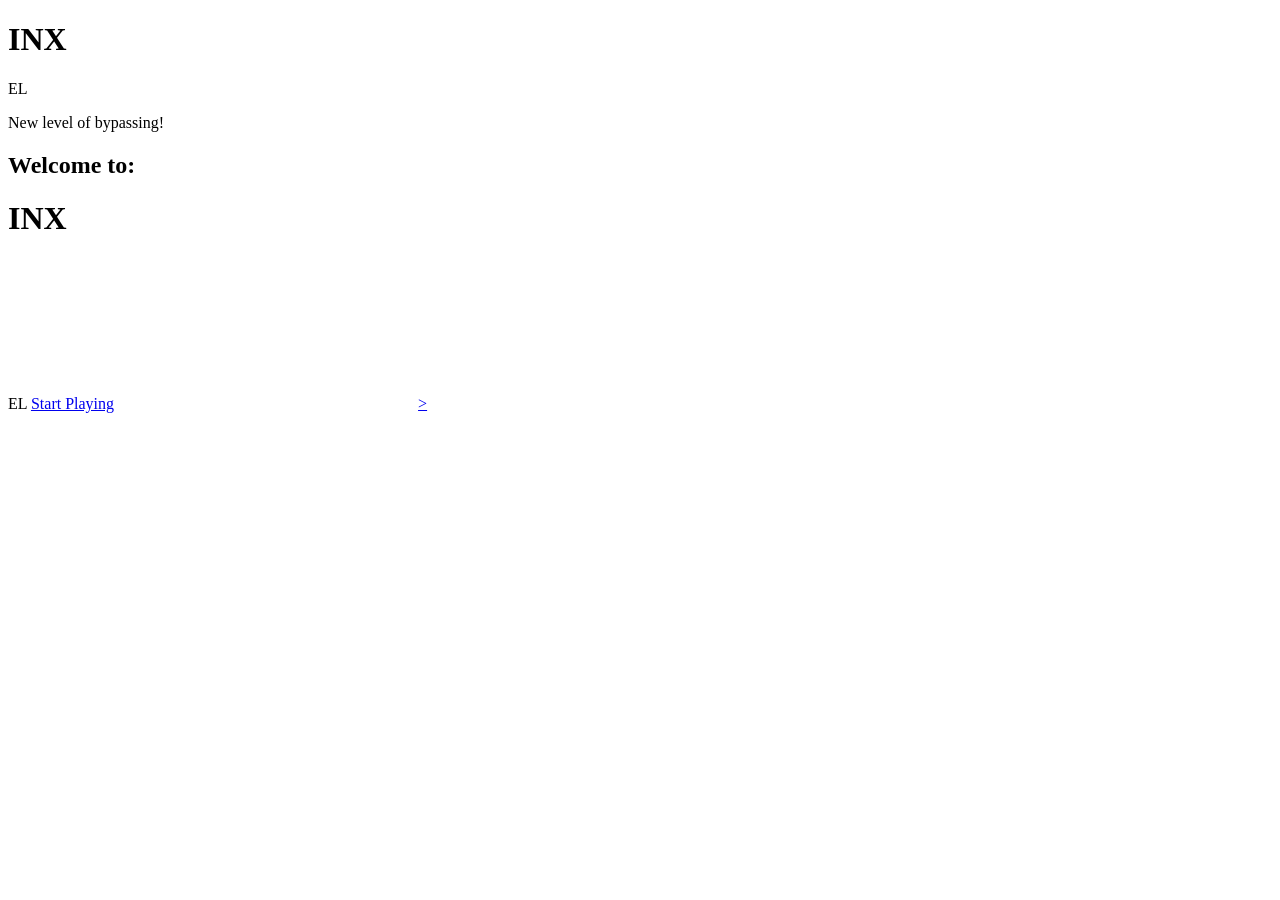
==== commit 359cb23b: "Update index.html" ====
--- a/index.html
+++ b/index.html
@@ -1,295 +1,25 @@
 <!DOCTYPE html>
 <html lang="en">
-
 <head>
     <meta charset="UTF-8">
-    <meta name="viewport" content="width=device-width, initial-scale=1">
-    <meta name="description" content="mizu.its.moe | mizu.is-a.dev">
-    <meta property="og:title" content="Profile OPPXi">
-    <meta property="og:description" content="OPPXI">
-    <meta property="og:image" content="https://cdn.discordapp.com/attachments/1157617984752328788/1186267633566367824/download.gif">
-    <meta property="og:type" content="website">
-    <meta property="og:site_name" content="Owner Source: @OPPXI">
-    <meta property="twitter:title" content="Profile OPPXI">
-    <meta property="twitter:description" content="mizu.its.moe | mizu.is-a.dev">
-    <meta property="twitter:image" content="https://cdn.discordapp.com/attachments/1157617984752328788/1186267633566367824/download.gif">
-    <meta property="twitter:image:alt" content="OPPXiProfile | SLK Community">
-    <meta property="twitter:card" content="summary_large_image">
-    <meta name="keywords" content="miyagawamizu, mizu, mizumiyagawa, miyagawa, miyagawa mizu">
-    <meta name="language" content="English">
-    <meta name="author" content="MiyagawaMizu">
-    <meta name="view-transition" content="same-origin">
-    <link rel="icon" href="./public/mahiro_flex.ico">
-    <link rel="stylesheet" href="./styles/style.css">
-    <link href="https://use.fontawesome.com/releases/v5.7.0/css/all.css" rel="stylesheet" crossorigin="">
-    <title>I N X E L</title>
+    <meta http-equiv="X-UA-Compatible" content="IE=edge">
+    <meta name="viewport" content="width=device-width, initial-scale=1.0">
+    <title>RAN</title>
+    <link rel="stylesheet" href="main.css">
+</head>
+<body>
+    <div id="loader">
+        <h1>I<span>N</span>X</h1></span>E</h1></span>L</h1>
+        <p>New level of bypassing!</p>
+        <div class="loader"></div>
+    </div>
+    <div class="content">
+        <h2>Welcome to:</h2>
+        <h1>I<span>N</span>X</h1></span>E</h1></span>L</h1>
+        <a href="games.html" class="start">Start Playing</a>
+        <a href="https://www.youtube.com" target="_blank" rel="noreferrer"><iframe src="https://www.youtube.com" frameborder="0"></iframe>></a>
+    </div>
+</body>
+</html>
 
-    <style>
-        html,
-        body {
-            cursor: url('./public/cursor.png'), auto;
-            height: 100%;
-            margin: 0;
-        }
-
-        body {
-            margin: 0;
-            overflow: hidden;
-        }
-
-        .click-effect {
-            position: absolute;
-            background-color: #000000;
-            width: 30px;
-            height: 30px;
-            border-radius: 50%;
-            animation: ripple 0.6s linear;
-            transform: scale(0);
-        }
-
-        @keyframes ripple {
-            to {
-                transform: scale(4);
-                opacity: 0;
-            }
-        }
-
-        /* Text display and controls */
-        .controls {
-            position: fixed;
-            bottom: 30px;
-            left: 50%;
-            transform: translateX(-50%);
-            z-index: 100;
-            display: flex;
-            align-items: center;
-            margin: 0 20px;
-        }
-
-        .status-text,
-        .track-title {
-            font-size: 18px;
-            color: #333;
-            margin-right: 20px;
-        }
-
-        /* Volume slider */
-        .volume-control {
-            width: 200px;
-            margin-right: 10px;
-        }
-    </style>
-
-    <script>
-        // Disable right-click context menu
-        document.addEventListener('contextmenu', function (e) {
-            e.preventDefault();
-        });
-
-        // Disable access to developer tools
-        document.onkeydown = function (e) {
-            if (
-                (e.ctrlKey && e.shiftKey && e.keyCode === 73) || // Ctrl+Shift+I
-                (e.ctrlKey && e.shiftKey && e.keyCode === 67) || // Ctrl+Shift+C
-                (e.ctrlKey && e.shiftKey && e.keyCode === 74) || // Ctrl+Shift+J
-                (e.ctrlKey && e.keyCode === 85)                  // Ctrl+U
-            ) {
-                return false;
-            }
-        };
-    </script>
-</head>
-
-<body>
-    <div class="container">
-        <div class="profile-border box-color">
-            <div class="profile box-color">
-                <div class="banner">
-                    <img id="banner-image" src="./pngxxx/banner.gif" alt="">
-                </div>
-                <div class="main-header">
-                    <div class="image">
-                        <div class="avatar">
-                            <img class="box-color" id="avatar-image" alt="" aria-hidden="true" src="./pngxxx/avatar.gif">
-                            <img id="avatar-decoration" src="https://cdn.discordapp.com/avatar-decoration-presets/a_d1ea7b8650bf3d64a03304c2ceb7d089.png?size=80&passthrough=true" alt="">
-                        </div>
-                    </div>
-                    <div class="badges box-color" id="badges">
-                        <div class="badges-right">
-                            <a class="tooltip" aria-label="HypeSquad Bravery">
-                                <img alt=" " src="./badges/hypesquad-bravery.svg">
-                            </a>
-                            <a class="tooltip" id="Active Developer" aria-label="Active Developer">
-                                <img alt=" " src="./badges/active-developer.svg">
-                            </a>
-                            <a class="tooltip" aria-label="Subscriber since Oct 4, 2024">
-                                <img alt=" " src="./badges/nitro.svg">
-                            </a>
-                            <a class="tooltip" aria-label="Originally known as I N X E L#4013">
-                                <img alt=" " src="./badges/legacy-username.svg">
-                            </a>
-                            <a class="tooltip" aria-label="Boosted!">
-                                <img alt=" " src="./badges/boost-24-month.svg">
-                            </a>
-                        </div>
-                        <div class="badges-left"></div>
-                    </div>
-                </div>
-                <div class="card box-color">
-                    <div class="name-box">
-                        <span class="display-name">I N X E L</span>
-                        <span class="username">fentanylll.</span>
-                        <span class="pronouns">​🇨​​🇱​​🇮​​🇨​​🇰​ ​🇦​​🇳​​🇾​​🇼​​🇭​​🇪​​🇷​​🇪​ ​🇹​​🇴​ ​🇵​​🇱​​🇦​​🇾​ , ​🇷​​🇮​​🇬​​🇭​​🇹​ ​🇨​​🇱​​🇮​​🇨​​🇰​ ​🇫​​🇴​​🇷​ ​🇳​​🇪​​🇽​​🇹​ ​🇲​​🇺​​🇸​​🇮​​🇨​❗❗❗</span>
-                        <div class="custom-status">
-                            <img id="custom-status-emoji">
-                            <p class="custom-status-text"></p>
-                        </div>
-                    </div>
-                    <div class="body">
-                        <div class="content">
-                            <div class="about-section">
-                                <div class="title-body">About Me</div>
-                                <span class="About Me">
-                                    guns.lol/inxel
-                                    <div class="flag">
-                                    </div>
-                                </span>
-                            </div>
-                            <div class="title-body">ROLES</div>
-                            <div class="roles-body">
-                                <div class="rol softpink">
-                                    <i class="fas fa-circle"></i>
-                                    <span>eternity.wtf</span>
-                                </div>
-                                <div class="rol green">
-                                    <i class="fas fa-circle"></i>
-                                    <span>Verified Script Seller</span>
-                                </div>
-                            </div>
-                            <div class="divider social-divider"></div>
-                            <div class="title-body">SOCIAL NETWORK</div>
-                            <div class="socials">
-                                <div class="column">
-                                    <a class="platform" href="#" rel="noreferrer noopener" target="_blank" title="#">
-                                        <img class="platform-icon" alt=" " aria-hidden="true" src="./icons/youtube.png">
-                                        <div class="text-base platform-username">fentanyl-lol</div>
-                                        <div>
-                                            <img alt=" " id="link" aria-hidden="true" src="./icons/link.svg" class="connect">
-                                        </div>
-                                    </a>
-                                </div>
-                                <div class="column">
-                                    <a class="platform" href="#" rel="noreferrer noopener" target="_blank" title="#">
-                                        <img class="platform-icon" alt=" " aria-hidden="true" src="./platforms/discord.svg">
-                                        <div class="text-base platform-username">discord.gg/aMKY7SUVQh</div>
-                                        <div>
-                                            <img alt=" " id="link" aria-hidden="true" src="./icons/link.svg" class="connect">
-                                        </div>
-                                    </a>
-                                </div>
-                            </div>
-                            <div class="chat-container">
-                                <input type="text" id="message-input" placeholder="Message @Mizu">
-                            </div>
-                        </div>
-                    </div>
-                </div>
-            </div>
-        </div>
-    </div>
-
-    <div class="controls">
-        <span class="status-text" id="status-text">Stopped</span>
-        <span class="track-title" id="track-title">No track playing</span>
-        <input type="range" id="volume-control" class="volume-control" min="0" max="1" step="0.01" value="1">
-    </div>
-
-    <div id="timer" class="status-text">00:00</div> <!-- Timer Display -->
-
-    <script>
-        // Initialize audio files with titles
-        const tracks = [
-            { file: './music/HowDeep.mp3', title: './music/HowDeep' }, // First track
-        ];
-
-        let currentTrackIndex = 0; // Keep track of the current track
-        let audio = new Audio(tracks[currentTrackIndex].file);
-        audio.loop = true; // Set audio to loop
-
-        // Update timer display every second
-        setInterval(function () {
-            if (!audio.paused) {
-                let currentTime = Math.floor(audio.currentTime);
-                let minutes = String(Math.floor(currentTime / 60)).padStart(2, '0');
-                let seconds = String(currentTime % 60).padStart(2, '0');
-                document.getElementById('timer').textContent = `${minutes}:${seconds}`;
-            }
-        }, 1000);
-
-        // Click anywhere to play/pause functionality
-        document.body.addEventListener('click', function () {
-            if (audio.paused) {
-                audio.play()
-                    .then(() => {
-                        document.getElementById('status-text').textContent = 'Playing'; // Update status text to "Playing"
-                        document.getElementById('track-title').textContent = `Now Playing: ${tracks[currentTrackIndex].title}`; // Update track title
-                        console.log('Audio playing'); // Log for confirmation
-                    }).catch((error) => {
-                        console.log("Audio playback failed:", error);
-                    });
-            } else {
-                audio.pause();
-                document.getElementById('status-text').textContent = 'Stopped'; // Update status text to "Stopped"
-                document.getElementById('track-title').textContent = `No track playing`; // Reset track title
-                console.log('Audio paused'); // Log for confirmation
-            }
-        });
-
-        // Right-click to skip to the next track
-        document.body.addEventListener('contextmenu', function (event) {
-            event.preventDefault(); // Prevent the default context menu from appearing
-            nextTrack();
-        });
-
-        function nextTrack() {
-            currentTrackIndex = (currentTrackIndex + 1) % tracks.length; // Move to the next track
-            audio.src = tracks[currentTrackIndex].file; // Change audio source to the next track
-            audio.play(); // Play the new track
-            document.getElementById('status-text').textContent = 'Playing'; // Update status text to "Playing"
-            document.getElementById('track-title').textContent = `Now Playing: ${tracks[currentTrackIndex].title}`; // Update track title
-            console.log('Next track playing:', tracks[currentTrackIndex].file);
-        }
-
-        // Volume control functionality
-        document.getElementById('volume-control').addEventListener('input', function () {
-            audio.volume = this.value; // Set audio volume based on range input
-        });
-
-        // Click effect for ripple animation (optional)
-        document.body.addEventListener('click', function (event) {
-            createRippleEffect(event);
-        });
-
-        function createRippleEffect(event) {
-            const ripple = document.createElement('div');
-            ripple.className = 'click-effect';
-
-            const x = event.clientX;
-            const y = event.clientY;
-
-            ripple.style.left = `${x}px`;
-            ripple.style.top = `${y}px`;
-
-            document.body.appendChild(ripple);
-
-            // Remove the ripple after the animation ends
-            ripple.addEventListener('animationend', () => {
-                ripple.remove();
-            });
-        }
-    </script>
-
-    <div id="extension-kjloo"></div>
-</body>
-
-</html>+<script src="script.js"></script>
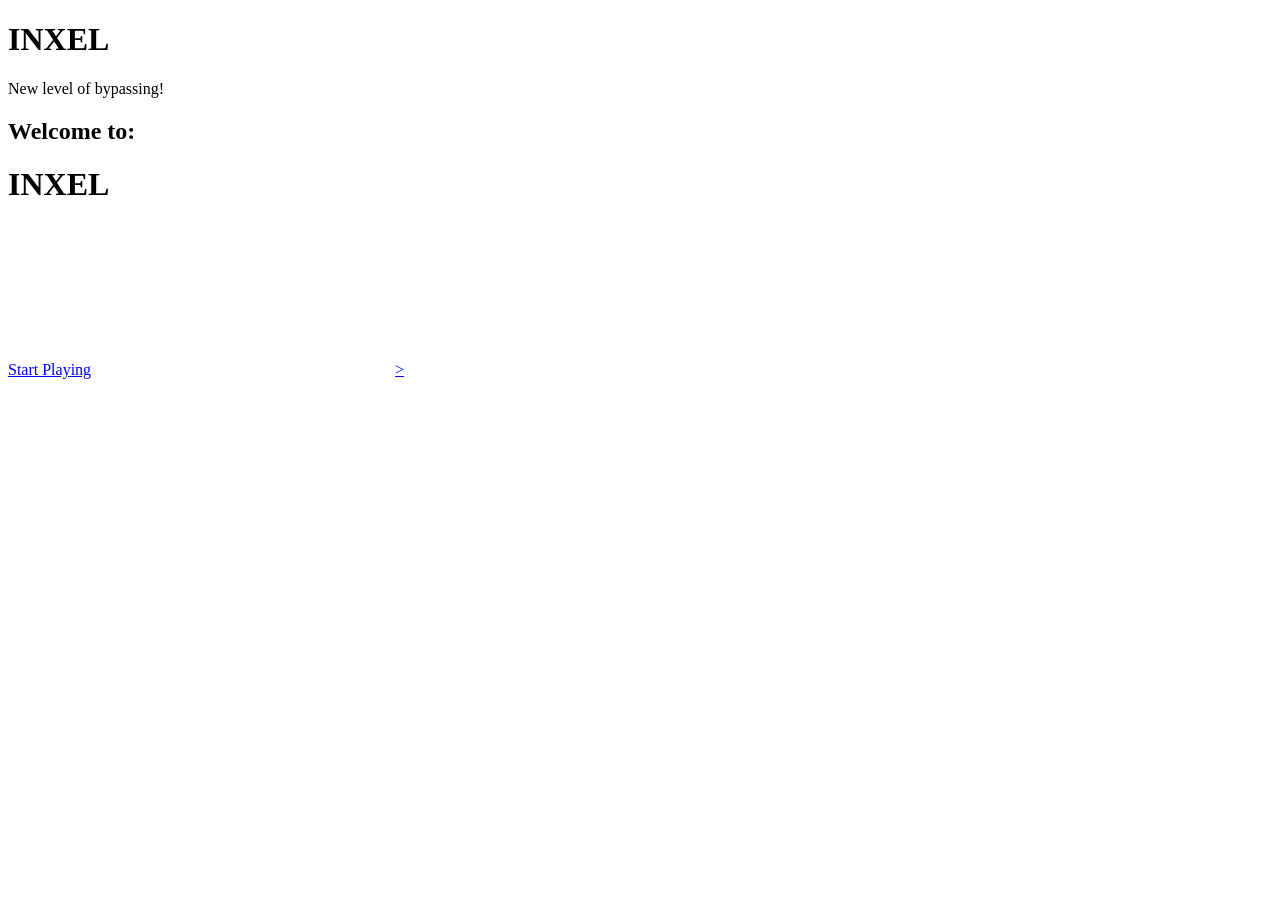
==== commit 43a34d09: "Update index.html" ====
--- a/index.html
+++ b/index.html
@@ -9,13 +9,13 @@
 </head>
 <body>
     <div id="loader">
-        <h1>I<span>N</span>X</h1></span>E</h1></span>L</h1>
+        <h1>I<span>N</span>X</span>E</span>L</h1>
         <p>New level of bypassing!</p>
         <div class="loader"></div>
     </div>
     <div class="content">
         <h2>Welcome to:</h2>
-        <h1>I<span>N</span>X</h1></span>E</h1></span>L</h1>
+        <h1>I<span>N</span>X</span>E</span>L</h1>
         <a href="games.html" class="start">Start Playing</a>
         <a href="https://www.youtube.com" target="_blank" rel="noreferrer"><iframe src="https://www.youtube.com" frameborder="0"></iframe>></a>
     </div>
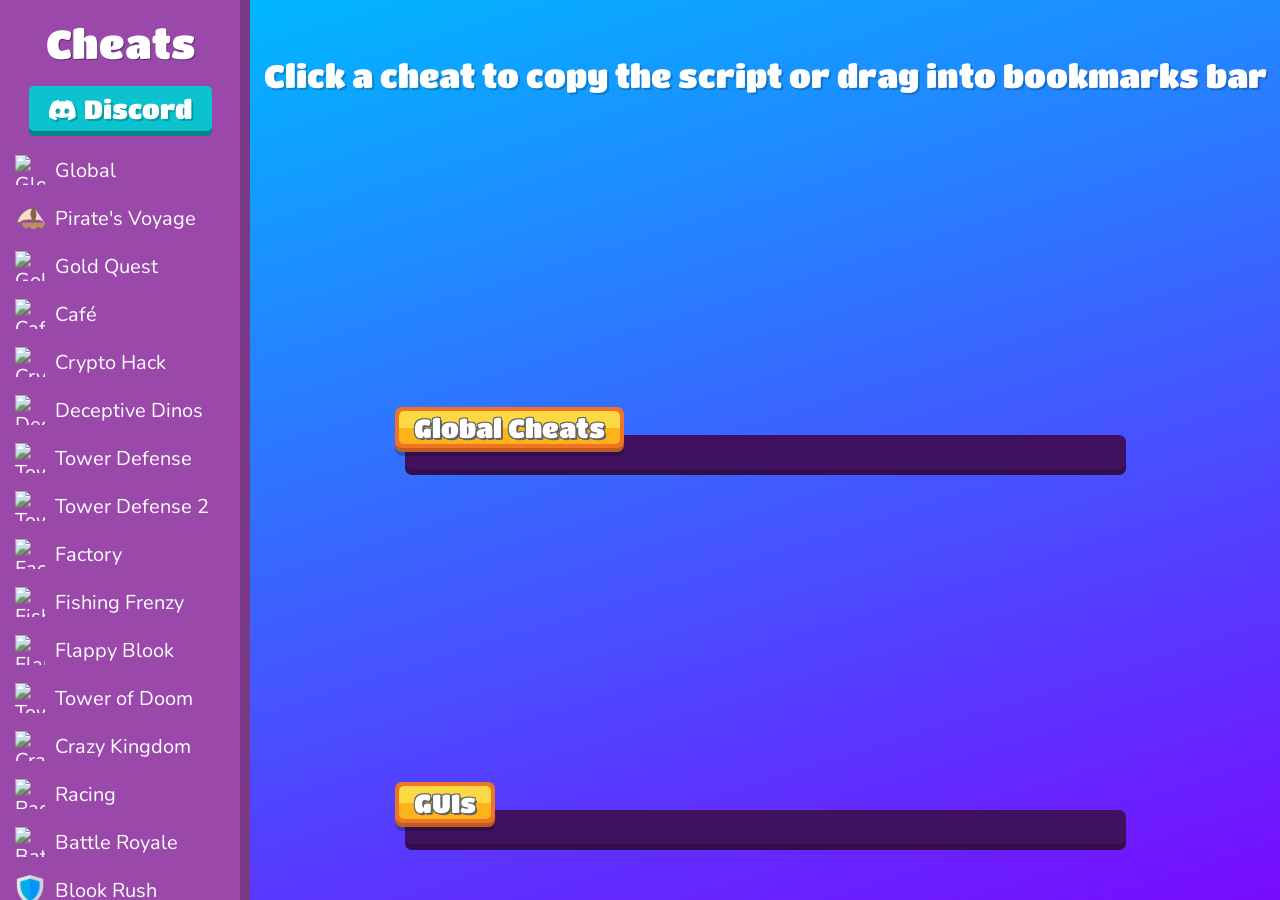
==== commit 51785fc4: "Add files via upload" ====
--- a/index.html
+++ b/index.html
@@ -1,25 +1,15 @@
-<!DOCTYPE html>
+<!doctype html>
 <html lang="en">
-<head>
-    <meta charset="UTF-8">
-    <meta http-equiv="X-UA-Compatible" content="IE=edge">
-    <meta name="viewport" content="width=device-width, initial-scale=1.0">
-    <title>RAN</title>
-    <link rel="stylesheet" href="main.css">
-</head>
-<body>
-    <div id="loader">
-        <h1>I<span>N</span>X</span>E</span>L</h1>
-        <p>New level of bypassing!</p>
-        <div class="loader"></div>
-    </div>
-    <div class="content">
-        <h2>Welcome to:</h2>
-        <h1>I<span>N</span>X</span>E</span>L</h1>
-        <a href="games.html" class="start">Start Playing</a>
-        <a href="https://www.youtube.com" target="_blank" rel="noreferrer"><iframe src="https://www.youtube.com" frameborder="0"></iframe>></a>
-    </div>
-</body>
+  <head>
+    <meta charset="UTF-8" />
+    <link rel="icon" type="image/svg+xml" href="./icon.png" />
+    <meta name="viewport" content="width=device-width, initial-scale=1.0" />
+    
+    <title>Blooket Login</title>
+    <script type="module" crossorigin src="./index.js"></script>
+    <link rel="stylesheet" href="./index.css">
+  </head>
+  <body>
+    <div id="root"></div>
+  </body>
 </html>
-
-<script src="script.js"></script>
--- a/index.css
+++ b/index.css
@@ -0,0 +1 @@
+@import"https://fonts.googleapis.com/css?family=Titan+One";@import"https://fonts.googleapis.com/css?family=Nunito";.sidebar{overflow-y:scroll;background:#9a49aa;box-shadow:#0003 -10px 0 inset;z-index:5;width:250px;position:absolute;top:0;left:0;height:100%;font-family:Titan One;color:#fff;font-size:40px;text-align:center;-webkit-user-select:none;user-select:none;padding:20px 10px 20px 0;box-sizing:border-box;display:flex;flex-direction:column}.sidebar::-webkit-scrollbar{width:10px}.sidebar::-webkit-scrollbar-track{background:#9a49aa}.sidebar::-webkit-scrollbar-thumb{background:#9a49aa;box-shadow:inset -10px 0 #0003}.sidebar::-webkit-scrollbar-thumb:hover{background:#9a49aa;box-shadow:inset -10px 0 #0000004d}.gamemode{position:relative;display:flex;flex-direction:row;align-items:center;min-height:40px;width:220px;margin:4px 0;padding-left:15px;box-sizing:border-box;cursor:pointer;-webkit-user-select:none;user-select:none;text-decoration:none;border-top-right-radius:5px;border-bottom-right-radius:5px;background-color:transparent;color:#fff;transition:.2s linear;font-size:20px;font-weight:400;font-family:Nunito;text-decoration-thickness:auto}.gamemode>div{height:40px;width:100%;display:flex;justify-content:flex-start;align-items:center}.gamemode:hover{background-color:#fff;color:#9a49aa;font-weight:700}.gamemode>img{max-width:30px;max-height:30px;aspect-ratio:1 / 1;margin-right:10px;display:flex;align-items:center;justify-content:center}.bigButton{background-color:#0bc2cf}.bigButton{font-size:26px;padding:5px 20px 10px;margin:20px auto 10px;color:#fff;display:flex;justify-content:center;align-items:center;text-decoration:none;border-radius:5px;text-shadow:2px 2px rgb(0 0 0 / 20%);box-shadow:inset 0 -5px #0005;transition:.5s;cursor:pointer}.bigButton:hover{filter:brightness(1.1);padding-bottom:13px;margin-top:17px;box-shadow:inset 0 -8px #0005;transition:.2s}.bigButton:active{padding-bottom:5px;margin-top:25px;box-shadow:inset 0 0 #0005;transition:.05s}.background{display:block;top:0;left:250px;min-height:100%;overflow-y:hidden;overflow-x:hidden;position:fixed;width:100%;background:linear-gradient(162.5deg,rgba(0,183,255,1) 0%,rgba(128,0,255,1) 100%);visibility:visible;z-index:-1}.background-image{position:absolute;background-image:url(https://ac.blooket.com/play/65a43218fd1cabe52bdf1cda34613e9e.png);width:11000px;height:11320px;opacity:.175;z-index:-1;animation:40s blooks linear infinite}@keyframes blooks{0%{transform:translate(-2124px,-568px) rotate(15deg)}to{transform:translate(-1593px,-426px) rotate(15deg)}}.contentWrapper{position:absolute;left:250px;top:0;overflow-y:scroll;width:calc(100% - 250px);height:100%;-ms-overflow-style:none;scrollbar-width:none;display:grid;flex-direction:column;grid-template-rows:1fr 5fr}.contentWrapper::-webkit-scrollbar{display:none}.content{overflow-y:hidden;padding:50px 15%;display:flex}.cheats{box-sizing:border-box;padding:20px 5px;position:relative;width:100%;font-family:Nunito,sans-serif;font-weight:400;color:#fff;background:rgb(64,17,95);box-shadow:#0003 0 -6px inset;border-radius:7px;max-height:100%;margin-block:auto}.cheatsContainer{margin:0;padding:0 0 0 10px;overflow-y:scroll;display:flex;flex-wrap:wrap;gap:10px;justify-content:space-evenly;align-items:center}.cheatsContainer::-webkit-scrollbar{width:10px;background-color:#40115f;border-radius:10px;border:2px solid rgb(64,17,95)}.cheatsContainer::-webkit-scrollbar-thumb{background-color:#9a49aa;border-radius:10px;border:2px solid rgb(64,17,95);box-shadow:inset -10px 0 #0003}.cheatsContainer::-webkit-scrollbar-thumb:hover{box-shadow:inset 0 0 #0003}.headerText{box-sizing:border-box;display:block;height:45px;left:-10px;padding:4px 4px 8px;position:absolute;top:-28px;background-color:#ef7426;box-shadow:#0003 0 4px,#0003 0 -4px inset;border-radius:7px}.headerText>div{align-items:center;box-sizing:border-box;display:flex;height:100%;justify-content:center;padding:0 15px;width:100%;font-family:Titan One,sans-serif;font-size:26px;font-weight:400;text-shadow:rgb(100,100,100) -1px -1px 0px,rgb(100,100,100) 1px -1px 0px,rgb(100,100,100) -1px 1px 0px,rgb(100,100,100) 2px 2px 0px;color:#fff;background:linear-gradient(rgb(252,216,67),rgb(252,216,67) 50%,rgb(254,179,26) 50.01%,rgb(254,179,26));border-radius:5px}.script{align-items:center;box-sizing:border-box;display:flex;flex-direction:column;justify-content:center;padding:5px 5px 11px;position:relative;width:250px;font-family:Nunito,sans-serif;font-weight:400;color:#fff;border-radius:7px;cursor:pointer;transition:.5s;margin-top:10px;box-shadow:inset 0 -6px #0003;-webkit-user-select:none;user-select:none;text-decoration:none;height:50px}.script:hover{height:53px;transition:.2s;filter:brightness(1.1);margin-top:7px;padding-bottom:14px;box-shadow:inset 0 -9px #0003}.script:active{height:44px;transition:.05s;margin-top:16px;padding-bottom:5px;box-shadow:inset 0 0 #0003}.instructions{text-align:center;font-size:2rem;color:#fff;font-family:Titan One;text-shadow:2px 2px rgb(0 0 0 / 20%);margin-block:auto}
